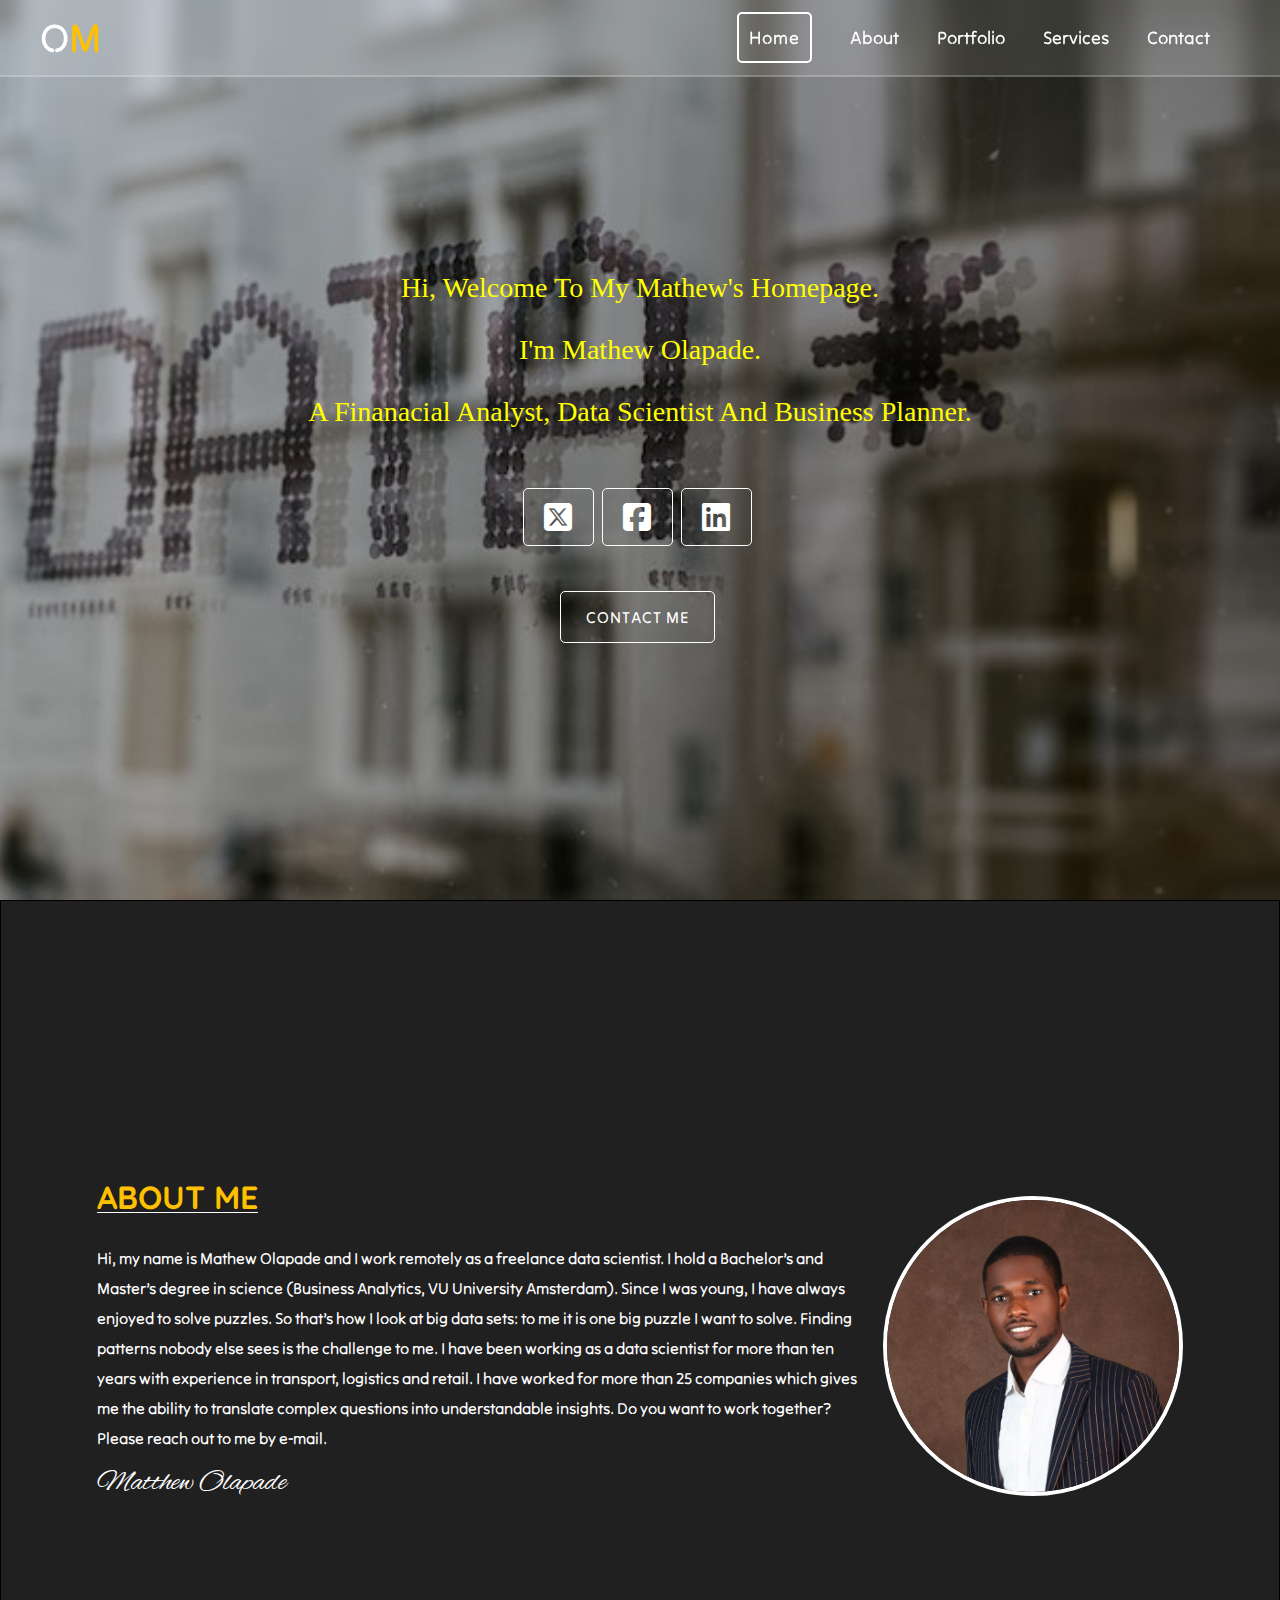
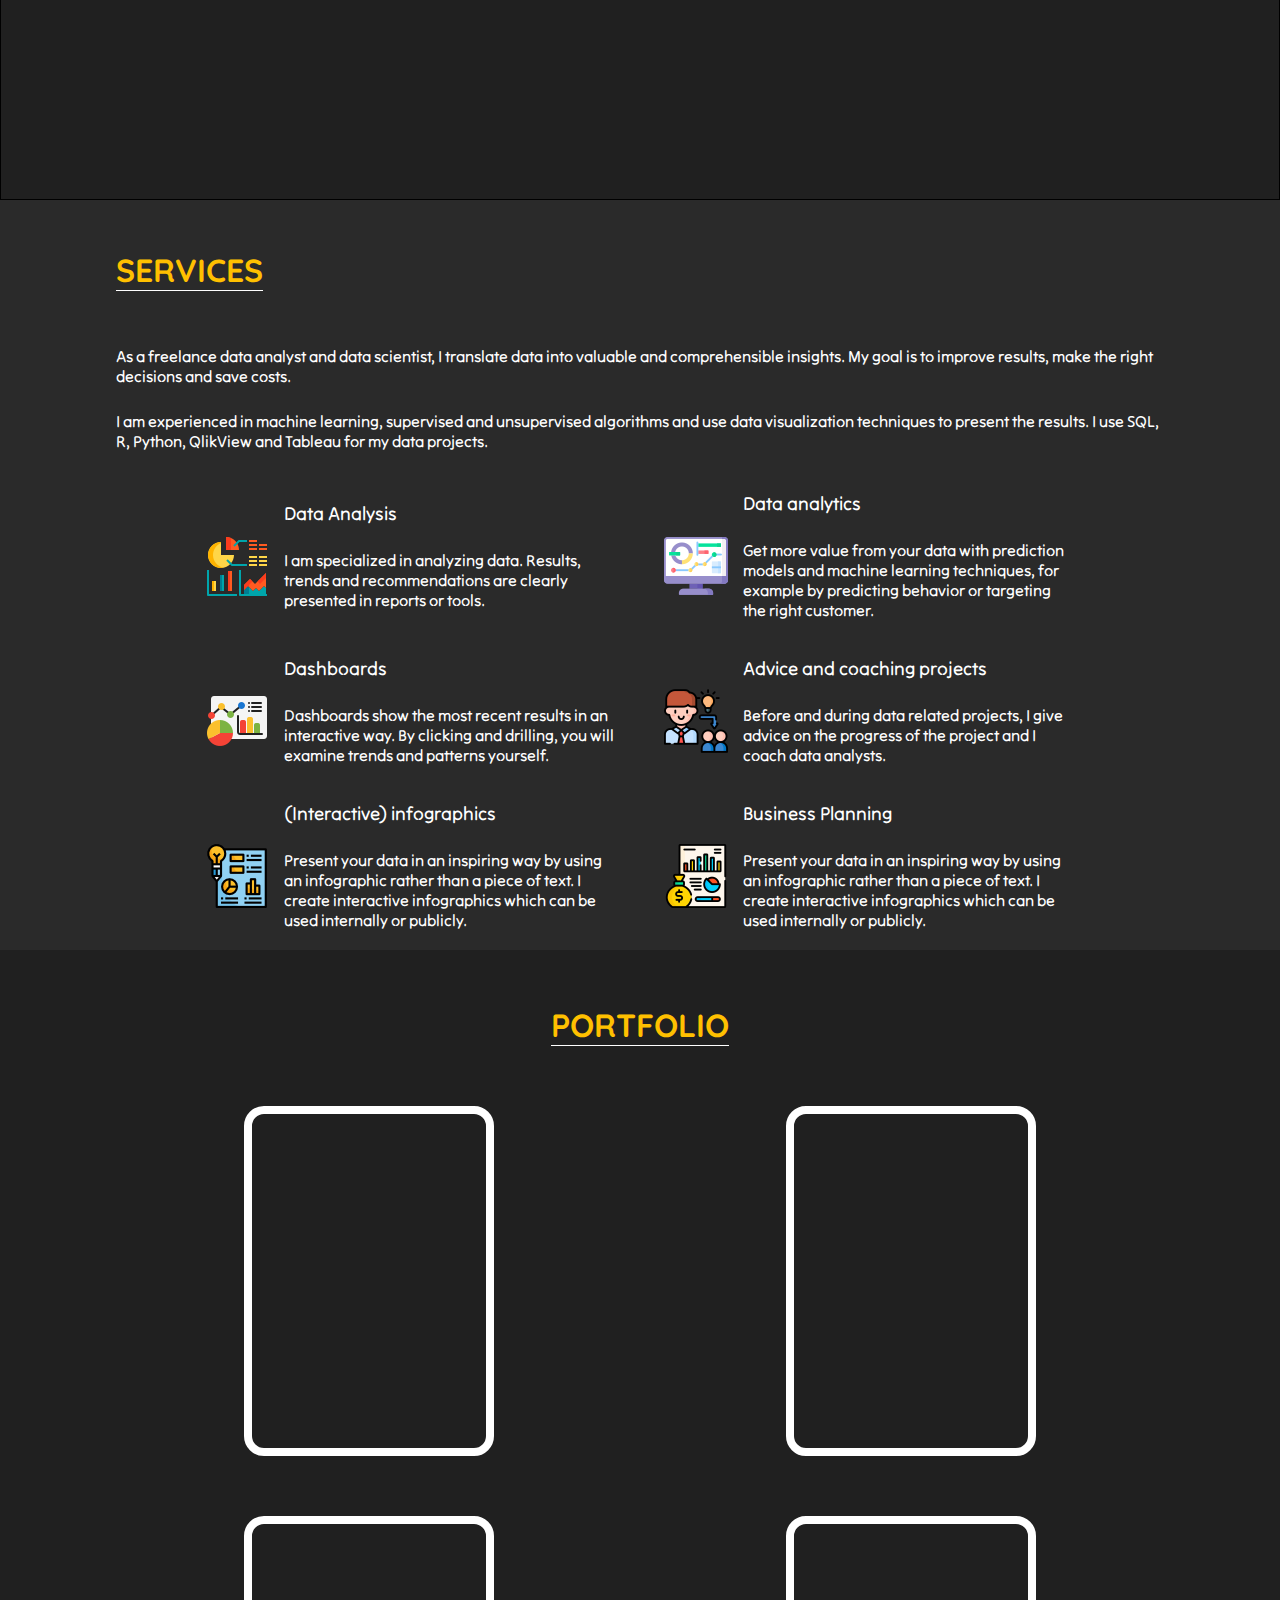
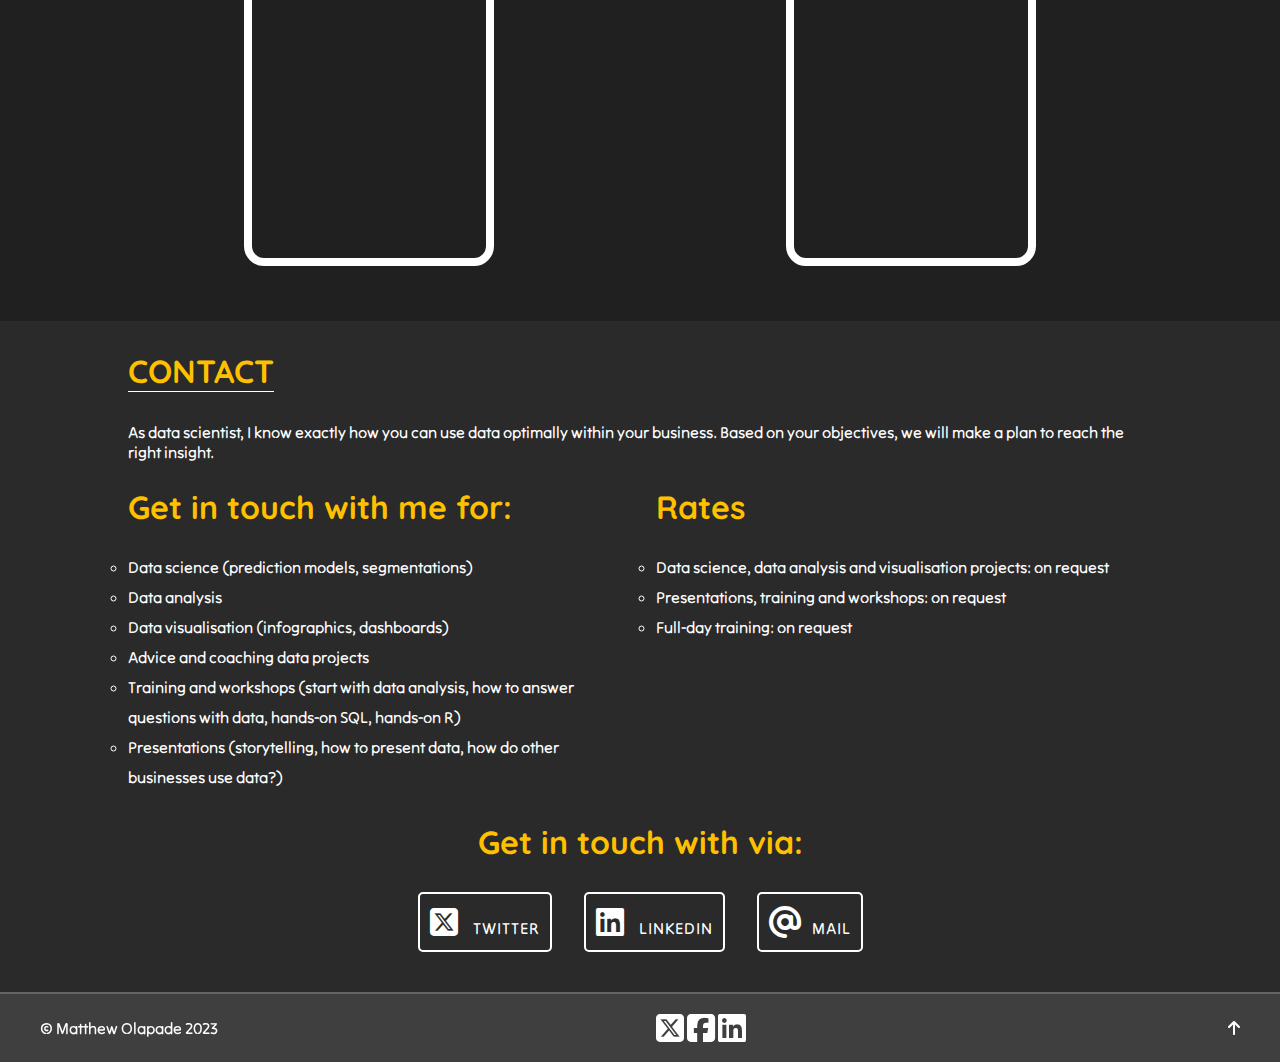
==== index.html @ 051bbc87 "updated repo" ====
<!DOCTYPE html>
<html lang="en">
  <head>
    <link
      rel="apple-touch-icon"
      sizes="180x180"
      href="favicon/apple-touch-icon.png"
    />
    <link
      rel="icon"
      type="image/png"
      sizes="32x32"
      href="favicon/favicon-32x32.png"
    />
    <link
      rel="icon"
      type="image/png"
      sizes="16x16"
      href="favicon/favicon-16x16.png"
    />
    <link rel="manifest" href="favicon/site.webmanifest" />
    <meta charset="UTF-8" />
    <meta name="viewport" content="width=device-width, initial-scale=1.0" />
    <link
      rel="stylesheet"
      href="https://cdnjs.cloudflare.com/ajax/libs/font-awesome/6.4.2/css/all.min.css"
    />
    <link rel="preconnect" href="https://fonts.googleapis.com" />
    <link rel="preconnect" href="https://fonts.gstatic.com" crossorigin />
    <link rel="preconnect" href="https://fonts.googleapis.com" />
    <link rel="preconnect" href="https://fonts.gstatic.com" crossorigin />
    <link
      href="https://fonts.googleapis.com/css2?family=Alex+Brush&family=Quicksand:wght@300;400;600;700&family=Raleway:wght@300;400;500;600;700&family=Tilt+Neon&display=swap"
      rel="stylesheet"
    />
    <title>Matthew Olapade</title>
    <link rel="stylesheet" href="style.css" />
    <script src="script.js" defer></script>
  </head>
  <body>
    <header class="header">
      <a href="#" class="logo">O<span style="color: #ffc000">M</span></a>

      <nav class="navbar">
        <a href="#home" class="btn" style="color: #fff">Home</a>
        <a href="#about">About</a>
        <a href="#portfolio">Portfolio</a>
        <a href="#services">Services</a>
        <a href="#contact">Contact</a>
      </nav>
      <div id="menu-icon" class="menu-btn">
        <div class="menu-btn__burger"></div>
      </div>
    </header>

    <section class="home" id="home">
      <div class="css-typing">
        <p>Hi, welcome to my Mathew's Homepage.</p>
        <p>I'm Mathew Olapade.</p>
        <p>A Finanacial Analyst, Data Scientist and Business Planner.</p>
      </div>
      <div class="contact__link">
        <a href="" class="btn2"
          ><i class="fa-brands fa-square-x-twitter fa-2x"></i
        ></a>
        <a href="" class="btn2"
          ><i class="fa-brands fa-square-facebook fa-2x"></i
        ></a>
        <a href="" class="btn2"><i class="fa-brands fa-linkedin fa-2x"></i></a>
      </div>
      <div class="btn2 btn2x"><a href="#contact">CONTACT ME</a></div>
    </section>

    <section class="about container" id="about">
      <div class="about__text">
        <h1 class="underline">ABOUT ME</h1>
        <p>
          Hi, my name is Mathew Olapade and I work remotely as a freelance data
          scientist. I hold a Bachelor’s and Master’s degree in science
          (Business Analytics, VU University Amsterdam). Since I was young, I
          have always enjoyed to solve puzzles. So that’s how I look at big data
          sets: to me it is one big puzzle I want to solve. Finding patterns
          nobody else sees is the challenge to me. I have been working as a data
          scientist for more than ten years with experience in transport,
          logistics and retail. I have worked for more than 25 companies which
          gives me the ability to translate complex questions into
          understandable insights. Do you want to work together? Please reach
          out to me by e-mail.
        </p>
        <p class="sg">Matthew Olapade</p>
      </div>
      <div>
        <img src="./mathew.jpg" alt="" />
      </div>
    </section>

    <section class="services" id="services">
      <div class="service__text">
        <h1 class="underline">SERVICES</h1>
        <p>
          As a freelance data analyst and data scientist, I translate data into
          valuable and comprehensible insights. My goal is to improve results,
          make the right decisions and save costs.
        </p>
        <p>
          I am experienced in machine learning, supervised and unsupervised
          algorithms and use data visualization techniques to present the
          results. I use SQL, R, Python, QlikView and Tableau for my data
          projects.
        </p>
      </div>

      <div class="services__container">
        <div class="box">
          <img src="./png/006-analysis.png" alt="" />
          <div class="content">
            <h3>Data Analysis</h3>
            <p>
              I am specialized in analyzing data. Results, trends and
              recommendations are clearly presented in reports or tools.
            </p>
          </div>
        </div>
        <div class="box">
          <img src="./png/003-monitoring.png" alt="" />
          <div class="content">
            <h3>Data analytics</h3>
            <p>
              Get more value from your data with prediction models and machine
              learning techniques, for example by predicting behavior or
              targeting the right customer.
            </p>
          </div>
        </div>
        <div class="box">
          <img src="./png/002-dashboard.png" alt="" />
          <div class="content">
            <h3>Dashboards</h3>
            <p>
              Dashboards show the most recent results in an interactive way. By
              clicking and drilling, you will examine trends and patterns
              yourself.
            </p>
          </div>
        </div>
        <div class="box">
          <img src="./png/005-teaching.png" alt="" />
          <div class="content">
            <h3>Advice and coaching projects</h3>
            <p>
              Before and during data related projects, I give advice on the
              progress of the project and I coach data analysts.
            </p>
          </div>
        </div>
        <div class="box">
          <img src="./png/001-infographic.png" alt="" />
          <div class="content">
            <h3>(Interactive) infographics</h3>
            <p>
              Present your data in an inspiring way by using an infographic
              rather than a piece of text. I create interactive infographics
              which can be used internally or publicly.
            </p>
          </div>
        </div>
        <div class="box">
          <img src="./png/004-report.png" alt="" />
          <div class="content">
            <h3>Business Planning</h3>
            <p>
              Present your data in an inspiring way by using an infographic
              rather than a piece of text. I create interactive infographics
              which can be used internally or publicly.
            </p>
          </div>
        </div>
      </div>
    </section>

    <section class="portfolio">
      <div class="portfolio__text">
        <h1 class="underline">PORTFOLIO</h1>
      </div>
      <div class="card__wrapper">
        <div class="portfolio__card">
          <div class="imgBx">
            <img src="../productpage/img1.jpg" alt="" />
          </div>
          <div class="portfolio__card__content">
            <h2 class>Card One</h2>
            <p class="card-info">
              Lorem ipsum dolor sit amet consectetur adipisicing elit. Ipsa eius
              nemo dolores! Vel, nihil alias!
            </p>
          </div>
        </div>
        <div class="portfolio__card">
          <div class="imgBx">
            <img src="../productpage/img1.jpg" alt="" />
          </div>
          <div class="portfolio__card__content">
            <h2 class>Card One</h2>
            <p class="card-info">
              Lorem ipsum dolor sit amet consectetur adipisicing elit. Ipsa eius
              nemo dolores! Vel, nihil alias!
            </p>
          </div>
        </div>
        <div class="portfolio__card">
          <div class="imgBx">
            <img src="../productpage/img1.jpg" alt="" />
          </div>
          <div class="portfolio__card__content">
            <h2 class>Card One</h2>
            <p class="card-info">
              Lorem ipsum dolor sit amet consectetur adipisicing elit. Ipsa eius
              nemo dolores! Vel, nihil alias!
            </p>
          </div>
        </div>
        <div class="portfolio__card">
          <div class="imgBx">
            <img src="../productpage/img1.jpg" alt="" />
          </div>
          <div class="portfolio__card__content">
            <h2 class>Card One</h2>
            <p class="card-info">
              Lorem ipsum dolor sit amet consectetur adipisicing elit. Ipsa eius
              nemo dolores! Vel, nihil alias!
            </p>
          </div>
        </div>
      </div>
    </section>

    <section class="contact container" id="contact">
      <div class="contact__text">
        <h1 class="underline">CONTACT</h1>
        <p>
          As data scientist, I know exactly how you can use data optimally
          within your business. Based on your objectives, we will make a plan to
          reach the right insight.
        </p>
        <div class="contact__container">
          <div class="contact__services">
            <h1 class="h1">Get in touch with me for:</h1>
            <ul>
              <li>Data science (prediction models, segmentations)</li>
              <li>Data analysis</li>
              <li>Data visualisation (infographics, dashboards)</li>
              <li>Advice and coaching data projects</li>
              <li>
                Training and workshops (start with data analysis, how to answer
                questions with data, hands-on SQL, hands-on R)
              </li>
              <li>
                Presentations (storytelling, how to present data, how do other
                businesses use data?)
              </li>
            </ul>
          </div>
          <div class="contact__rate">
            <h1 class="h1">Rates</h1>
            <ul>
              <li>
                Data science, data analysis and visualisation projects: on
                request
              </li>
              <li>Presentations, training and workshops: on request</li>
              <li>Full-day training: on request</li>
            </ul>
          </div>
        </div>
      </div>
      <h1 class="h1">Get in touch with via:</h1>
      <div class="contact__links">
        <a href="" class="btn"
          ><i class="fa-brands fa-square-x-twitter fa-2x"></i> TWITTER</a
        >
        <a href="" class="btn"
          ><i class="fa-brands fa-linkedin fa-2x"></i> LINKEDIN</a
        >
        <a href="mailto:maoyebola@gmail.com" class="btn"
          ><i class="fa-sharp fa-solid fa-at fa-2x"></i>MAIL</a
        >
      </div>
    </section>

    <footer class="footer">
      <div class="footer__container">&copy; Matthew Olapade 2023</div>
      <div class="icon__wrapper">
        <a href=""><i class="fa-brands fa-square-x-twitter fa-2x"></i></a>
        <a href=""><i class="fa-brands fa-square-facebook fa-2x"></i></a>
        <a href=""><i class="fa-brands fa-linkedin fa-2x"></i></a>
      </div>
      <div class="back-to-top">
        <a href="#home"><i class="fa fa-arrow-up" aria-hidden="true"></i></a>
      </div>
    </footer>
  </body>
</html>
---- style.css ----
* {
    padding: 0;
    margin: 0;
    box-sizing: border-box;
    font-family: 'Tilt Neon', 'Space Grotesk', 'Shadows into light';
    text-decoration: none;
    list-style: none;
    scroll-behavior: smooth;
    color: white;
    font-family: 'Alex Brush', cursive;
      font-family: 'Quicksand', sans-serif;
      font-family: 'Tilt Neon', sans-serif;
}

h1 {
  font-family: 'Quicksand', serif;
}

.sg {
  font-family: 'Alex Brush', serif;
  font-size: 30px;
  font-weight:300;
  padding-top: 15px;
}



:root {
    --bg-color: #2a2a2a;
    --second-bg-color: #202020;
    --text-color: #fff;
    --second-color: #ccc;
    --main-color: #FFC000;
    --big-font: 5rem;
    --h2-font: 3rem;
    --p-font: 1.1rem;
}

#menu-icon {
  font-size: 35px;
  color: var(--text-color);
  z-index: 10001;
  cursor: pointer;
  margin-left: 35px;
  display: none;
}

.menu-btn {
  position: relative;
  width: 28px;
  height: 28px;
  cursor: pointer;
  transition: all .6s ease-in-out;
  border: 0px solid transparent;
  box-sizing: border-box;
  background-color: transparent;
  margin-top: 20px;
  margin-right: 12px;
}

.menu-btn__burger {
  width: 48px;
  height: 3.5px;
  background: #fff;
  border-radius: 5px;
  box-shadow: 0 2px 5px rgba(255, 101, 47, .2);
  transition: all .6s ease-in-out;
}

.menu-btn__burger::before,
.menu-btn__burger::after {
  content: '';
  position: absolute;
  width: 38px;
  height: 3.5px;
  background: #fff;
  border-radius: 5px;
  box-shadow: 0 2px 5px rgba(255, 101, 47, .2);
  transition: all .6s ease-in-out;
}

.menu-btn__burger::before {
  transform: translateY(-14px);
}

.menu-btn__burger::after {
  transform: translateY(14px);
}

.menu-btn.open .menu-btn__burger {
  transform: translate(-50px);
  background: transparent;
  box-shadow: none;
}

.menu-btn.open .menu-btn__burger::before {
  transform: rotate(45deg) translate(35px, -35px);
}

.menu-btn.open .menu-btn__burger::after {
  transform: rotate(-45deg) translate(35px, 35px);
}

.slide-bottom {
    -webkit-animation: slide-bottom 2.5s cubic-bezier(0.250, 0.460, 0.450, 0.940) forwards;
    animation: slide-bottom 2.5s cubic-bezier(0.250, 0.460, 0.450, 0.940) forwards;
}

/* ----------------------------------------------
 * Generated by Animista on 2023-10-16 16:32:23
 * Licensed under FreeBSD License.
 * See http://animista.net/license for more info.
 * w: http://animista.net, t: @cssanimista
 * ---------------------------------------------- */

/**
 * ----------------------------------------
 * animation slide-bottom
 * ----------------------------------------
 */
@-webkit-keyframes slide-bottom {
    0% {
        -webkit-transform: translateY(-1000px);
        transform: translateY(-1000px);
    }

    100% {
        -webkit-transform: translateY(0);
        transform: translateY(0);
    }
}

@keyframes slide-bottom {
    0% {
        -webkit-transform: translateY(-1000px);
        transform: translateY(-1000px);
    }

    100% {
        -webkit-transform: translateY(0);
        transform: translateY(0);
    }
}


body {
    min-height: 100vh;
    background: var(--bg-color);
    background-size: cover;
    background-position: center;
}

.header {
    position: fixed;
    top: 0;
    left: 0;
    width: 100%;
    padding: 12px 70px 12px 40px;
    background: rgba(255, 255, 255, 0.1);
    display: flex;
    justify-content: space-between;
    align-items: center;
    backdrop-filter: blur(10px);
    border-bottom: 2px solid rgba(255, 255, 255, 0.2);
    z-index: 1000;
}

.header::before {
    content: '';
    position: absolute;
    top: 0;
    left: -100%;
    width: 100%;
    height: 100%;
    background: linear-gradient(90deg, transparent, rgba(255, 255, 255, .4), transparent);
    transition: .5s;
}

.header:hover::before {
    left: 100%;
}

.logo {
    color: #fff;
    font-size: 40px;
    text-decoration: none;
    font-weight: 600;
    cursor: default;
}

.navbar a {
    color: #fff;
    font-size: 18px;
    text-decoration: none;
    margin-left: 35px;
    transition: .3s;
}

.navbar a:hover {
    color: var(--main-color)
}

.home {
    position: relative;
    width: 100%;
    background-image: url('claudio.jpg');
    background-repeat: no-repeat;
    background-size:cover;
    background-position:right;
    background-blend-mode:darken;
    min-height: 100vh;
    display: flex;
    flex-direction: column;
    justify-content: center;
    align-items: center;
    gap: 45px;
    overflow: hidden;
  }

.home p {
  padding: 15px;
  text-transform: capitalize;
  text-align: center;
  font-family: 'Space Grotesk', serif;
  font-size: 28px;
  color: var(--main-color);
  color: yellow;
}

.home-text {
  display: flex;
  flex-direction: column;
  justify-content: center;
  align-items: center;
}

.about {
    display: grid;
    grid-template-columns: 0.8fr 0.2fr;
    min-height: 100vh;
    justify-content: center;
    align-items: center;
    margin: auto;
    line-height: 30px;
    border: 1px solid #000;
    background: var(--second-bg-color);
    max-width: 100%;
}

.about img {
    width: 300px;
    height: 300px;
    border-radius: 50%;
    border: 4px solid #fff;
    margin-left: 20px;
}

section h1 {
    margin: 30px 0;
}

.h1 {
  color: var(--main-color);
}

.underline {
    border-bottom: 1px solid #fff;
    display: inline-block;
    color: var(--main-color);
}

.about__text {
    margin-bottom: 50px;
}

.services {
    display: grid;
    grid-template-rows: 1fr;
    width: 85%;
    justify-content: center;
    align-items: center;
    margin: auto;
}

.services__container {
    display: grid;
    grid-template-columns: repeat(2, 1fr);
    justify-content: center;
    align-items: center;
    row-gap: 1em;
    column-gap: 3em;
    width: 80%;
    padding: auto;
    margin: auto;
}

.service__text {
  margin: 20px;
}

.services p {
    margin-top: 25px;
    margin-bottom: 20px;
}

.box {
  display: flex;
  justify-content: center;
  align-items: center;
  gap: 15px;
  color: white;
}

.portfolio__card {
  width: 250px;
  height: 350px;
  border-radius: 20px;
  overflow: hidden;
  border: 8px solid #fff;
  position: relative;
  margin: auto;
}

.card__wrapper {
  display: grid;
  grid-template-columns: repeat(2, 1fr);
  gap: 60px;
  margin: 30px;
  width: 80%;
  justify-content: center;
  align-items: start;
  align-content: start;
}

.portfolio {
  display: flex;
  flex-direction: column;
  justify-content: center;
  align-items: center;
  background-color: var(--second-bg-color);
  padding: 25px 0;
}

.imgBx {
  width: 100%;
  height: 100%;
  object-fit: cover;
  border-radius: 15px;
}

.portfolio__card__content {
  width: 100%;
  height: 100%;
  top: 0;
  right: -100%;
  position: absolute;
  background: #1f3d4738;
  backdrop-filter: blur(5px);
  border-radius: 15px;
  color: #fff;
  padding: 30px;
  display: flex;
  flex-direction: column;
  justify-content: center;
  transition: 2s;
}

.portfolio__card:hover .portfolio__card__content {
  right: 0;
}

.card-title {
  text-transform: uppercase;
  font-size: 50px;
  font-weight: 500;
}

.card-sub-title {
  text-transform: capitalize;
  font-size: 14px;
  font-weight: 300;
}

.card-info {
  font-size: 16px;
  line-height: 25px;
  margin: 40px 0;
  font-weight: 400;
}

.card-btn {
  color: #1f3d47;
  background: #8fabba;
  padding: 10px 20px;
  width: 120px;
  border-radius: 5px;
  text-transform: capitalize;
  border: none;
  outline: none;
  font-weight: 500;
  cursor: pointer;
}

.contact {
    width: 80%;
    margin: auto;
    display: flex;
    flex-direction: column;
    justify-content: center;
    align-items: center;
    margin-bottom: 40px;
}

.contact__container {
    display: grid;
    grid-template-columns: repeat(2, 1fr);
    column-gap: 2em;
    line-height: 30px;
}

.contact ul li{
    list-style: circle;
}

.btn {
    display: inline-block;
    padding: 12px 10px;
    background: transparent;
    border-radius: 5px;
    border: 2px solid white;
    color: var(--text-color);
    font-size: 1rem;
    letter-spacing: 1px;
    font-weight: 600;
    transition: all .45s ease;
    animation-name: button;
    animation-duration: 12s;
    animation-fill-mode: backwards;
}

.btn:hover {
    transform: scale(1.09);
    background-color: var(--main-color);
    color: white;
}



.btn2 {
    display: inline-block;
    padding: 12px 20px;
    margin-right: 5px;
    background: transparent;
    border-radius: 5px;
    border: 1px solid white;
    color: var(--text-color);
    font-size: 1rem;
    letter-spacing: 1px;
    font-weight: 600;
    transition: all .45s ease;
    animation-name: button;
    animation-duration: 12s;
    animation-fill-mode: backwards;
}

.btn2:hover {
    transform: scale(0.9);
    background-color: var(--main-color);
    color: white;
}

.btn2x {
  padding: 15px 25px;
}

.footer {
    position: relative;
    width: 100dvw;
    padding: 18px 40px;
    background: rgba(255, 255, 255, 0.1);
    display: flex;
    justify-content: space-between;
    align-items: center;
    backdrop-filter: blur(10px);
    border-top: 2px solid rgba(255, 255, 255, 0.2);
}

.icon__wrapper {
    padding-right: 45px;
}

.contact__links  {
    display: flex;
    flex-wrap: wrap;
    justify-content: center;
    align-items: center;
    gap: 2em;
}

.contact__links a i{
    margin-right: 10px;
}

.back_to-top a {
  position: fixed;
  width: 40px;
  height: 40px;
  background: rgba(153, 184, 205, .8);
  position: fixed;
  bottom: 20px;
  right: 20px;
  border-radius: 50%;
  border: 2px solid #000;
  line-height: 40px;
  text-align: center;
}

@media  only screen and (min-width: 820px)  {
  .card__wrapper {
    display: grid;
    grid-template-columns: repeat(2, 1fr);
  }
}

@media (max-width: 840px) {


  .portfolio__card__content {
      width: 100%;
      height: 100%;
      top: 0;
      right: 0%;
      position: absolute;
      background: #1f3d4738;
      backdrop-filter: blur(5px);
      border-radius: 15px;
      color: #fff;
      padding: 30px;
      display: flex;
      flex-direction: column;
      justify-content: center;
      transition: 2s;
    }

  #menu-icon {
      display: flex;
      flex-direction: column;
    }

  .navbar {
    position: absolute;
    top: -1800%;
    right: 0;
    left: 50%;
    display: flex;
    flex-direction: column;
    justify-content: center;
    align-items: center;
    background: var(--bg-color);
    text-align: left;
    transition: 1.5s ;
    height: 80vh;
  }

  .navbar a {
    top: -100px;
    display: block;
    padding: -15px;
    margin: 25px 0;
    font-size: 20px;
    transition: all .40s ease;
    color: var(--text-color);
  }

  .navbar a:hover {
    color: var(--main-color);
  }

  .navbar a:active {
    color: var(--text-color);
  }

  .navbar.open {
    top: 100%;
  }

  .header {
    padding-top: 15px;
    padding-bottom: 15px;
    padding-left: 40px;
    padding-right: 45px;
  }

  .about {
    display: flex;
    flex-direction: column;
    min-height: 100vh;
    justify-content: center;
    align-items: center;
    margin: auto;
    line-height: 25px;
    padding: 25px;

  }

  .services__container {
    display: grid;
    grid-template-columns: 1fr;
  }

  .contact__container {
    display: grid;
    grid-template-columns: 1fr;
  }

  .card__wrapper {
    display: flex;
    flex-direction: column;
    justify-content: center;
    align-items: center;
  }

}

@media (max-width: 541px) {
  .icon__wrapper {
    display: none;
  }
}


@media (min-width: 768px) and (max-width: 820px) {
  .card__wrapper {
    display: grid;
    grid-template-columns: repeat(2, 1fr);
  }
}
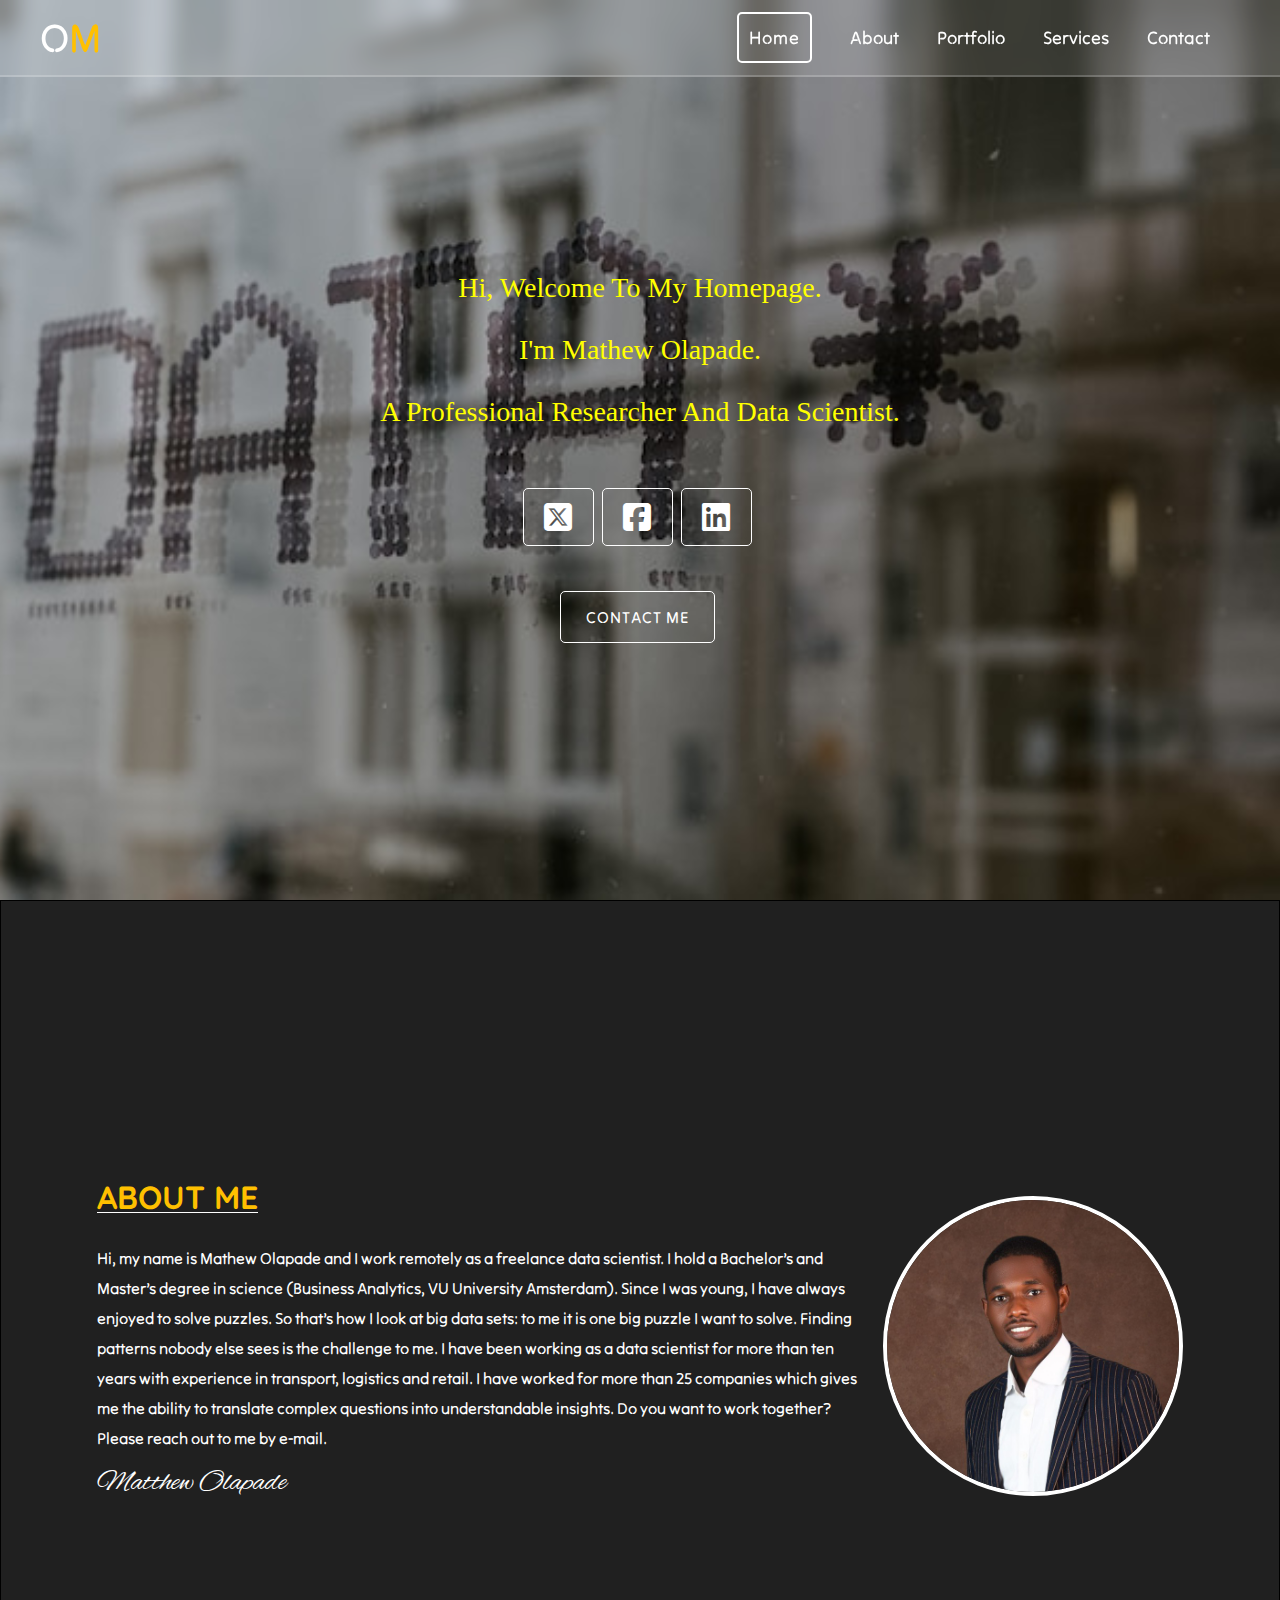
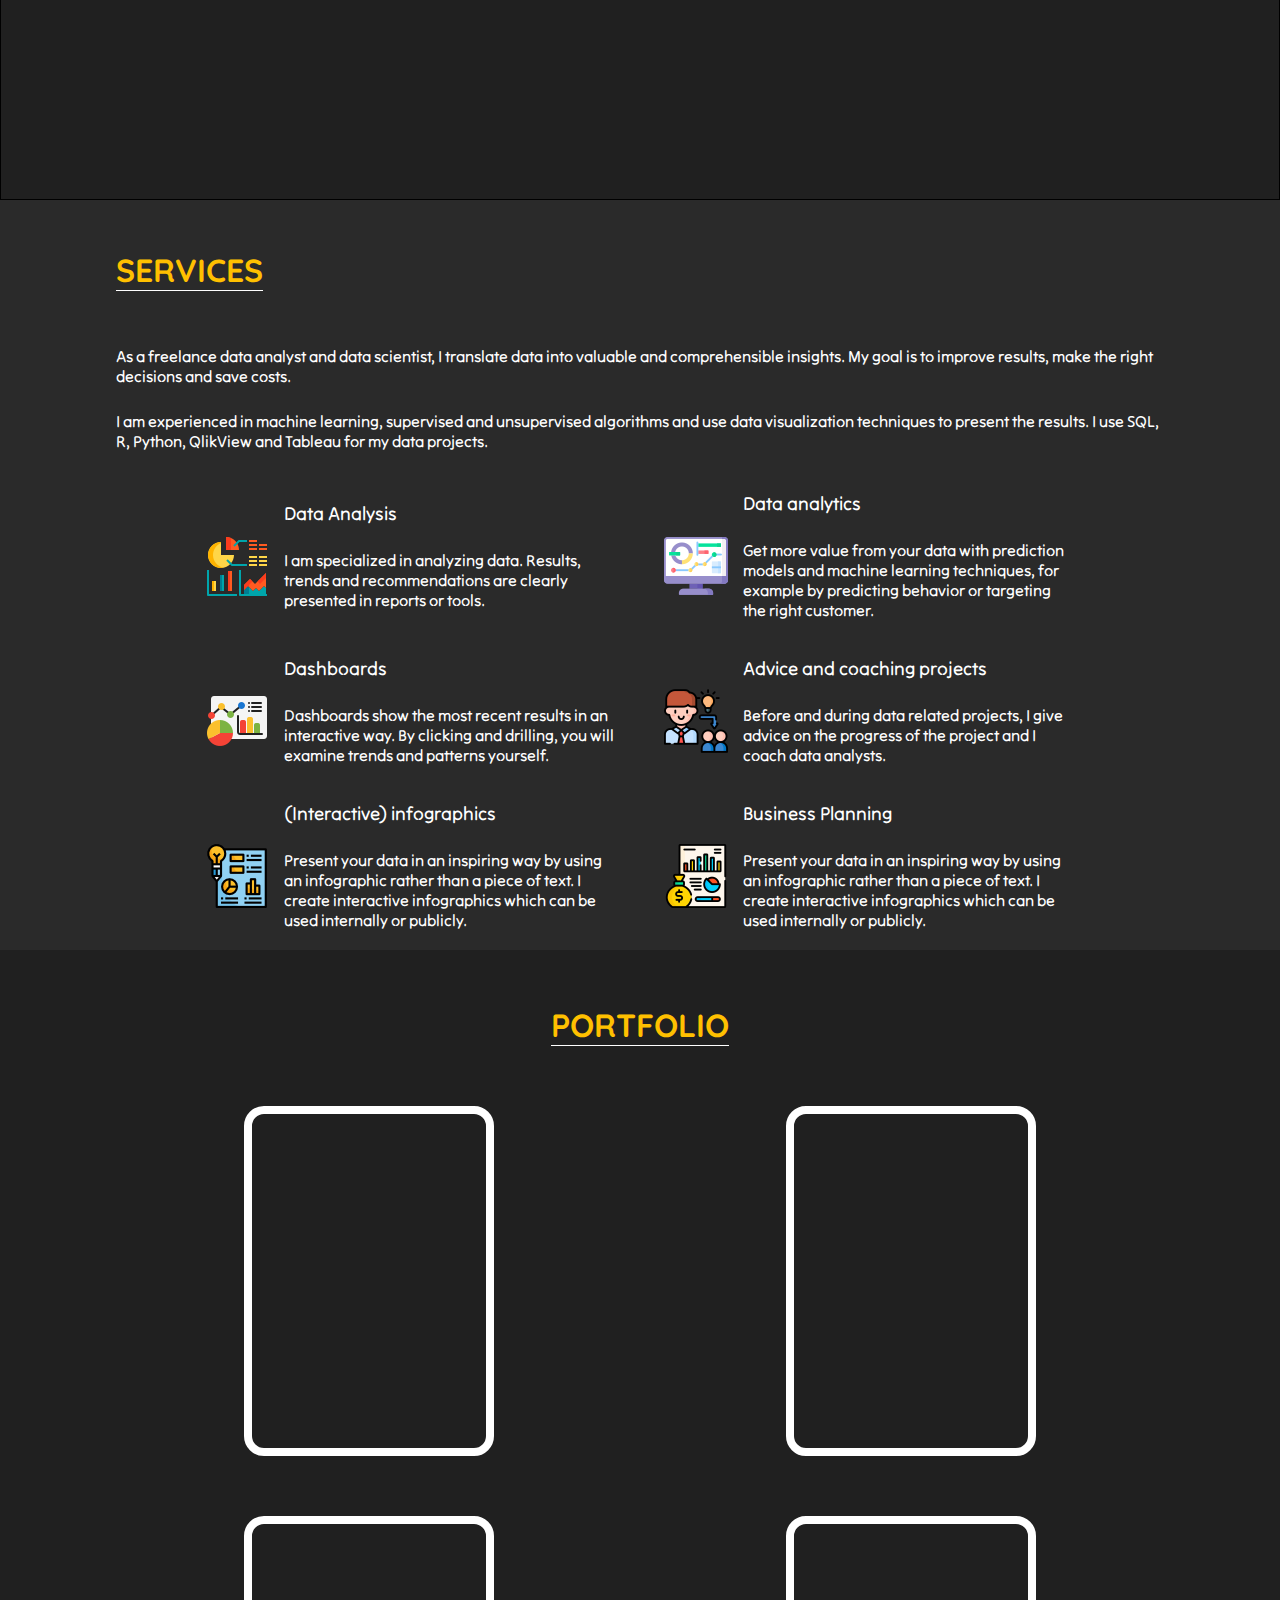
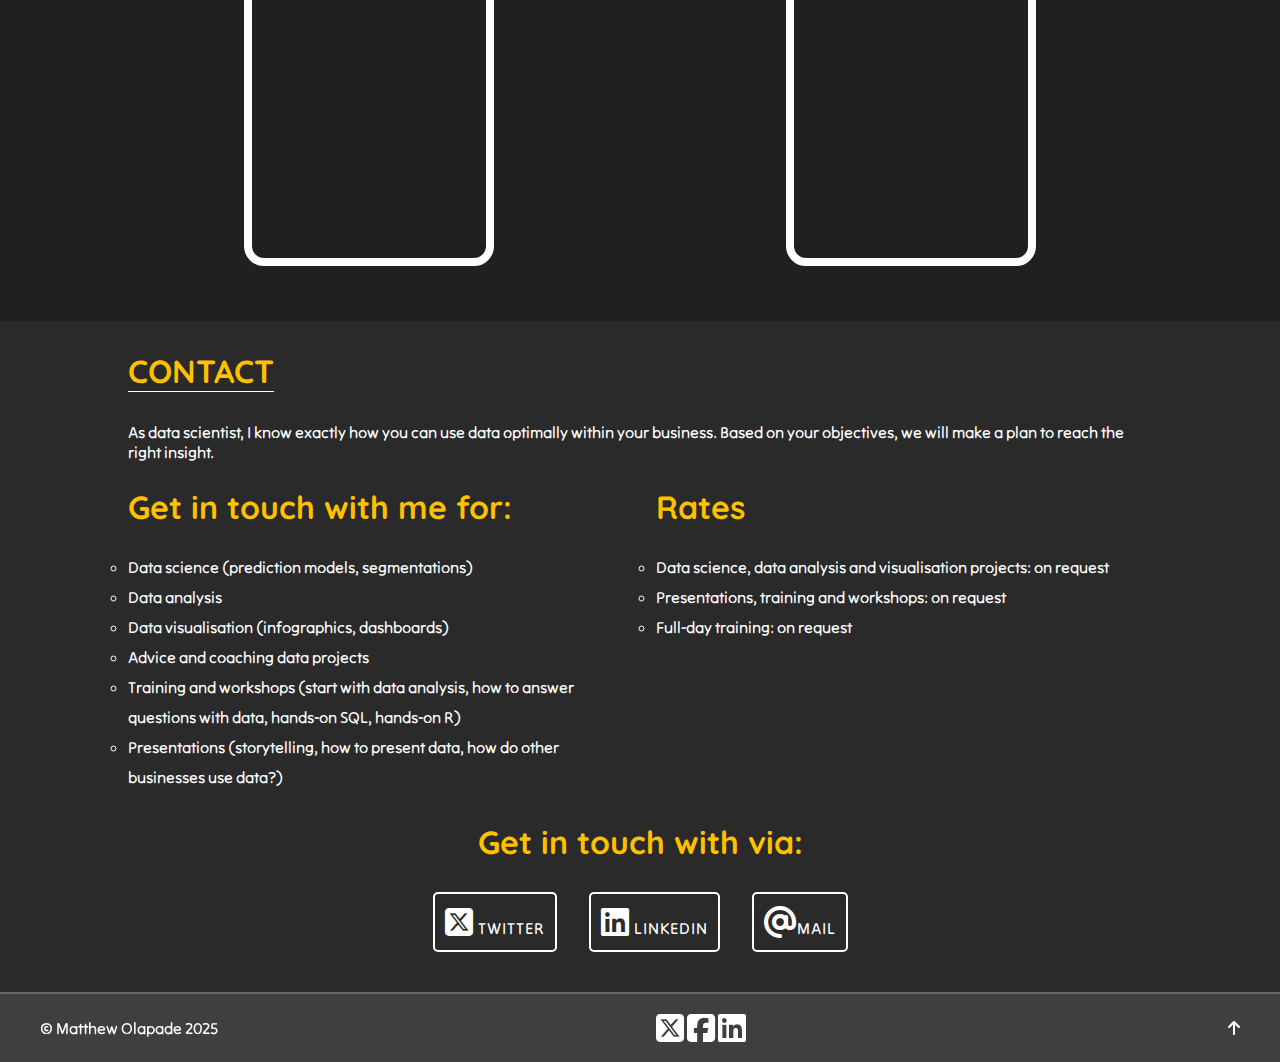
==== commit 1ca52a33: "Update index.html" ====
--- a/index.html
+++ b/index.html
@@ -55,18 +55,18 @@
 
     <section class="home" id="home">
       <div class="css-typing">
-        <p>Hi, welcome to my Mathew's Homepage.</p>
+        <p>Hi, welcome to my Homepage.</p>
         <p>I'm Mathew Olapade.</p>
-        <p>A Finanacial Analyst, Data Scientist and Business Planner.</p>
+        <p>A Professional Researcher and Data Scientist.</p>
       </div>
       <div class="contact__link">
-        <a href="" class="btn2"
+        <a href="https://x.com/Matthew_Oyebola" class="btn2"
           ><i class="fa-brands fa-square-x-twitter fa-2x"></i
         ></a>
-        <a href="" class="btn2"
+        <a href="https://web.facebook.com/matthew.oyebola.3" class="btn2"
           ><i class="fa-brands fa-square-facebook fa-2x"></i
         ></a>
-        <a href="" class="btn2"><i class="fa-brands fa-linkedin fa-2x"></i></a>
+        <a href="https://www.linkedin.com/in/matthew-olapade/" class="btn2"><i class="fa-brands fa-linkedin fa-2x"></i></a>
       </div>
       <div class="btn2 btn2x"><a href="#contact">CONTACT ME</a></div>
     </section>
@@ -275,10 +275,10 @@
       </div>
       <h1 class="h1">Get in touch with via:</h1>
       <div class="contact__links">
-        <a href="" class="btn"
+        <a href="https://x.com/Matthew_Oyebola" class="btn"
           ><i class="fa-brands fa-square-x-twitter fa-2x"></i> TWITTER</a
         >
-        <a href="" class="btn"
+        <a href="https://www.linkedin.com/in/matthew-olapade/" class="btn"
           ><i class="fa-brands fa-linkedin fa-2x"></i> LINKEDIN</a
         >
         <a href="mailto:maoyebola@gmail.com" class="btn"
@@ -288,7 +288,7 @@
     </section>
 
     <footer class="footer">
-      <div class="footer__container">&copy; Matthew Olapade 2023</div>
+      <div class="footer__container">&copy; Matthew Olapade 2025</div>
       <div class="icon__wrapper">
         <a href=""><i class="fa-brands fa-square-x-twitter fa-2x"></i></a>
         <a href=""><i class="fa-brands fa-square-facebook fa-2x"></i></a>
--- a/style.css
+++ b/style.css
@@ -497,9 +497,13 @@
     gap: 2em;
 }
 
-.contact__links a i{
-    margin-right: 10px;
-}
+.contact__links  {
+    display: flex;
+    flex-wrap: wrap;
+    justify-content: center;
+    align-items: center;
+    gap: 2em;
+  }
 
 .back_to-top a {
   position: fixed;
@@ -551,7 +555,7 @@
     position: absolute;
     top: -1800%;
     right: 0;
-    left: 50%;
+    left: 0%;
     display: flex;
     flex-direction: column;
     justify-content: center;
@@ -606,6 +610,13 @@
   .services__container {
     display: grid;
     grid-template-columns: 1fr;
+    justify-content: center;
+    align-items: center;
+    row-gap: 1em;
+    column-gap: 3em;
+    width: 80%;
+    padding: auto;
+    margin: auto;
   }
 
   .contact__container {
@@ -618,7 +629,14 @@
     flex-direction: column;
     justify-content: center;
     align-items: center;
-  }
+    gap: 60px;
+    margin: 30px;
+  }
+
+    .contact__links a {
+      margin-right: 10px;
+      margin-top: 10px;
+    }
 
 }
 
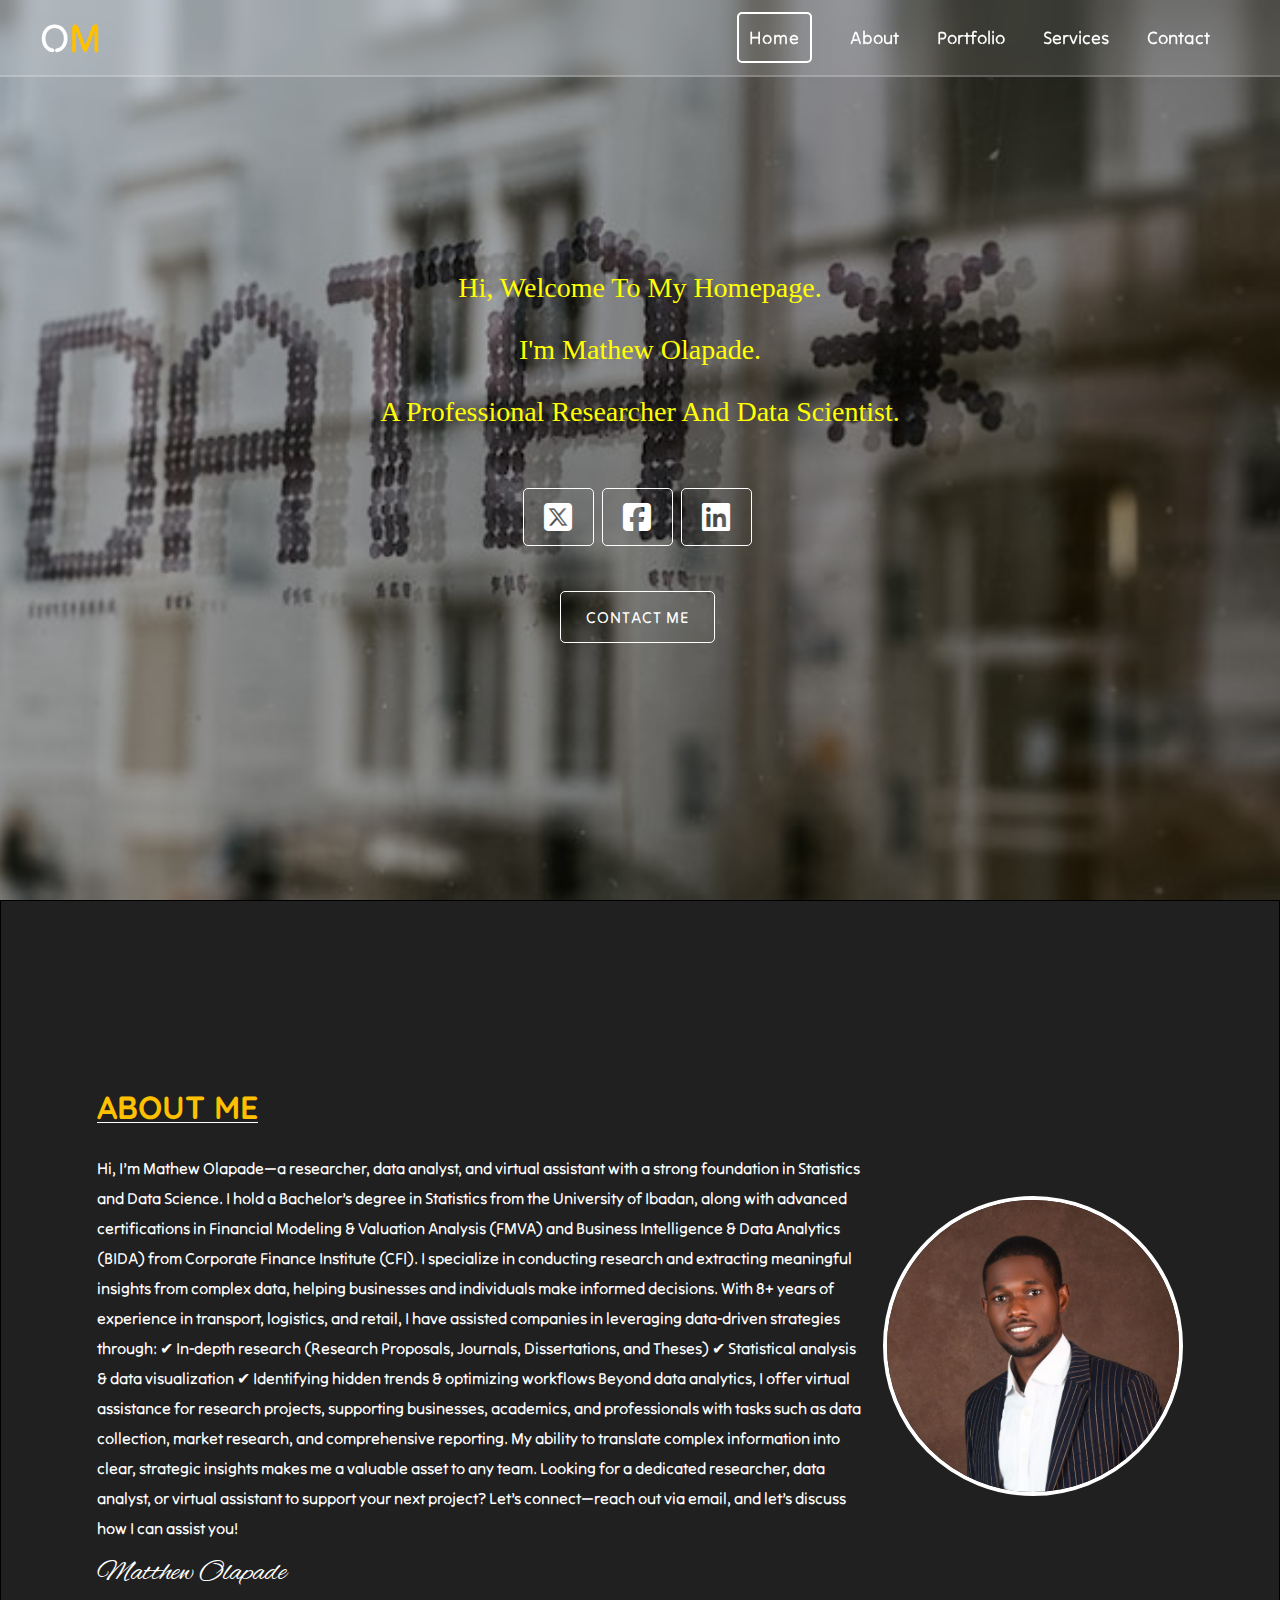
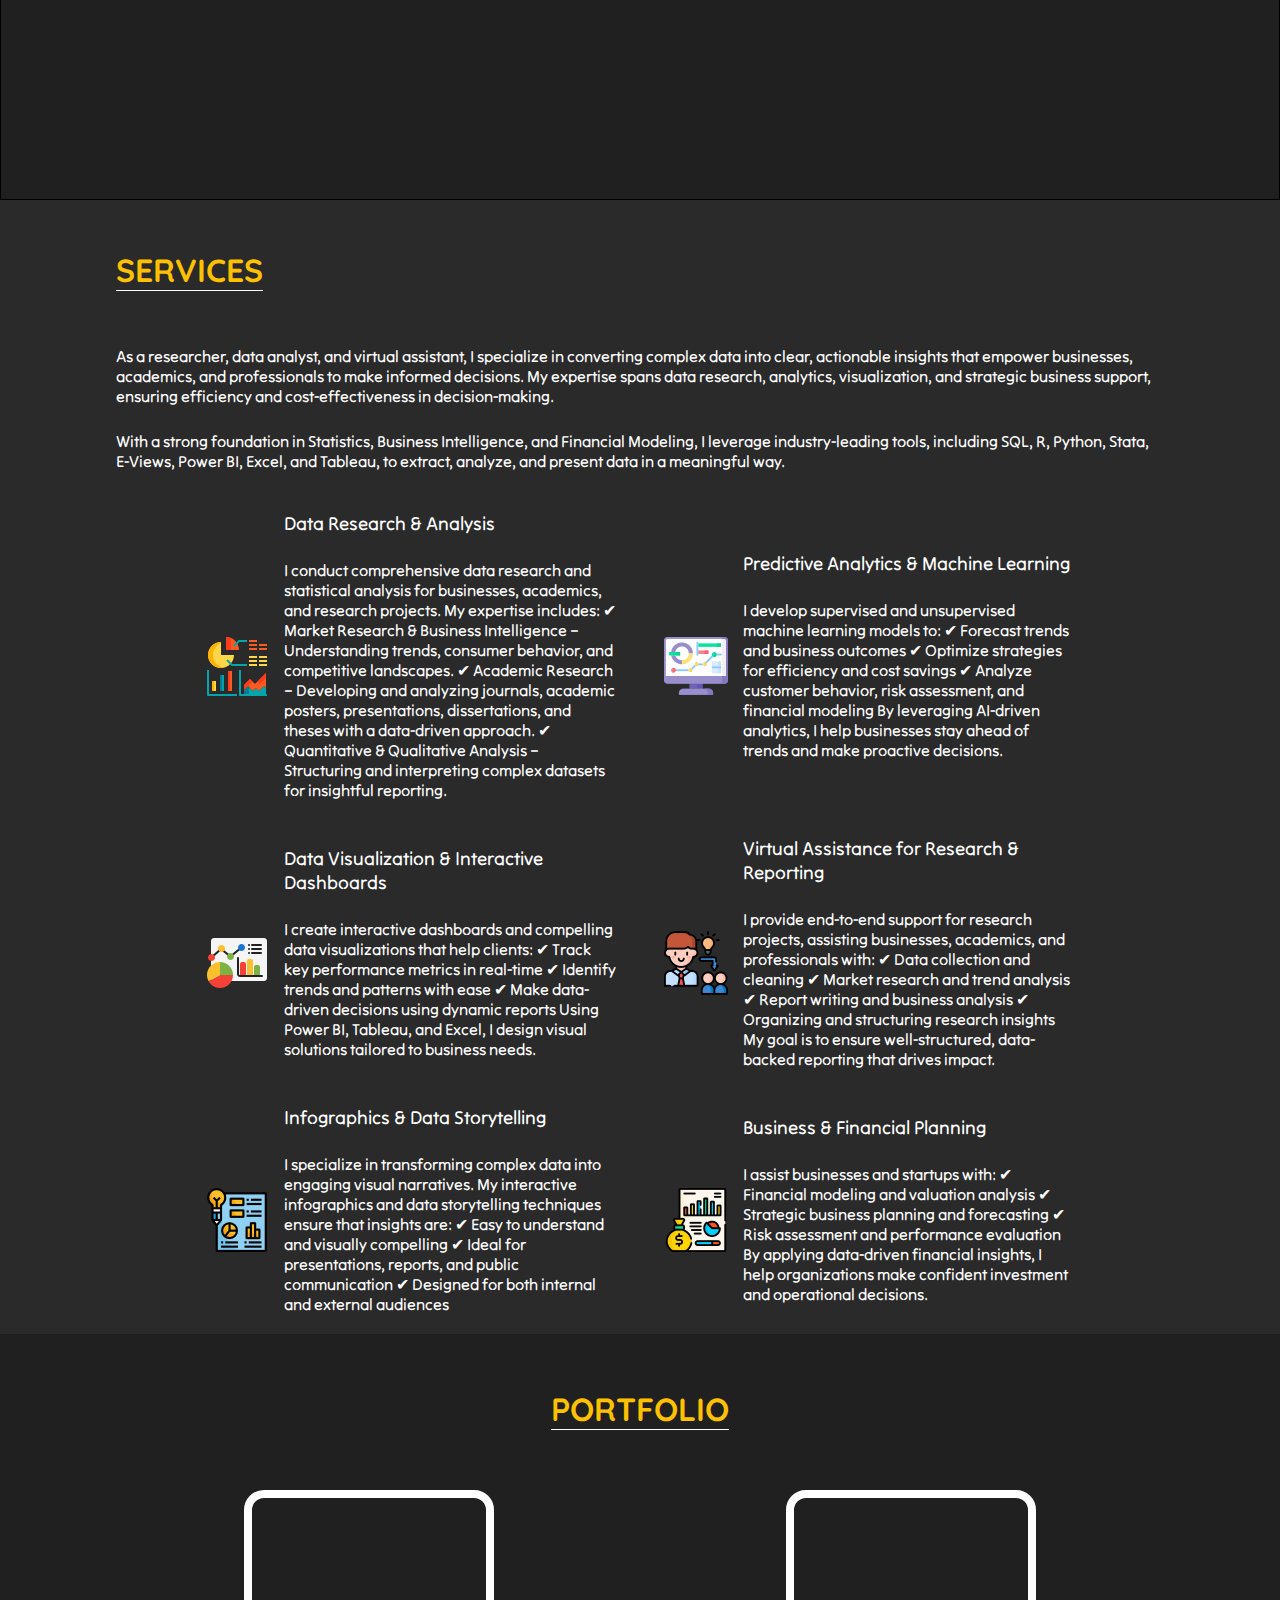
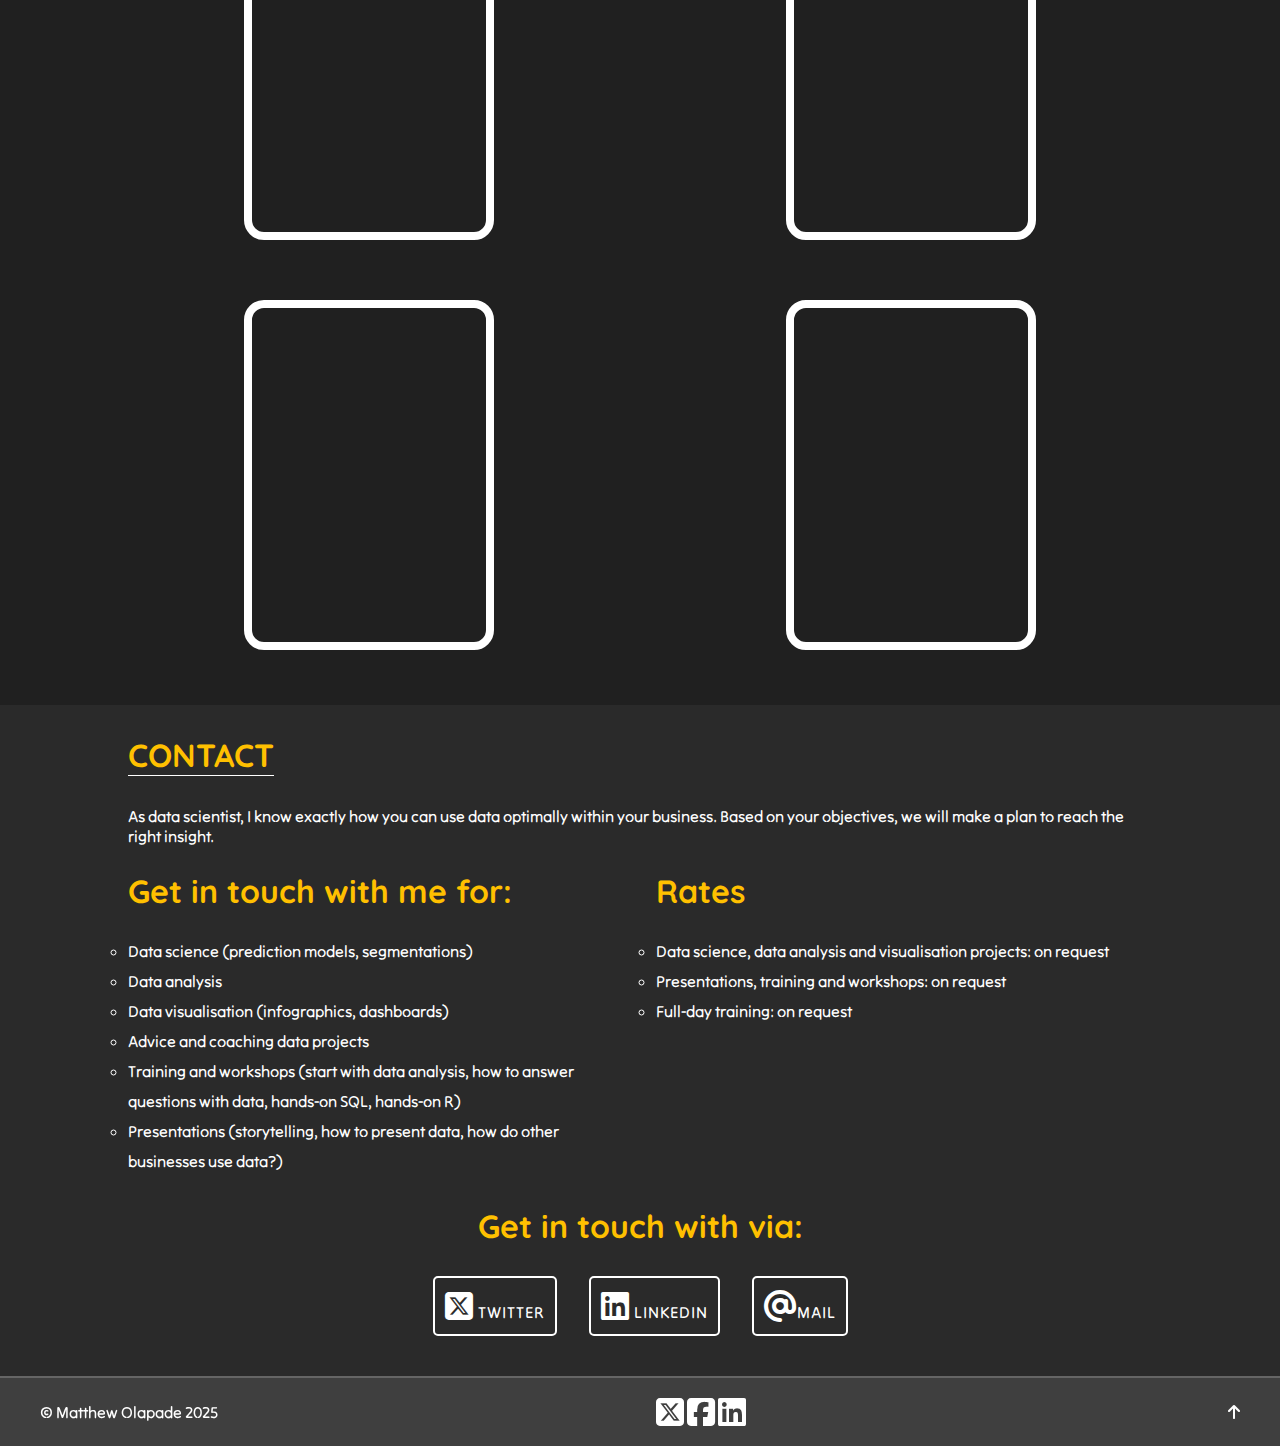
==== commit b044d8ca: "Update index.html" ====
--- a/index.html
+++ b/index.html
@@ -75,17 +75,30 @@
       <div class="about__text">
         <h1 class="underline">ABOUT ME</h1>
         <p>
-          Hi, my name is Mathew Olapade and I work remotely as a freelance data
-          scientist. I hold a Bachelor’s and Master’s degree in science
-          (Business Analytics, VU University Amsterdam). Since I was young, I
-          have always enjoyed to solve puzzles. So that’s how I look at big data
-          sets: to me it is one big puzzle I want to solve. Finding patterns
-          nobody else sees is the challenge to me. I have been working as a data
-          scientist for more than ten years with experience in transport,
-          logistics and retail. I have worked for more than 25 companies which
-          gives me the ability to translate complex questions into
-          understandable insights. Do you want to work together? Please reach
-          out to me by e-mail.
+          Hi, I’m Mathew Olapade—a researcher, data analyst, and virtual assistant 
+          with a strong foundation in Statistics and Data Science. 
+          I hold a Bachelor’s degree in Statistics from the University of Ibadan, 
+          along with advanced certifications in Financial Modeling & Valuation Analysis 
+          (FMVA) and Business Intelligence & Data Analytics (BIDA) from Corporate Finance 
+          Institute (CFI).
+
+          I specialize in conducting research and extracting meaningful insights from 
+          complex data, helping businesses and individuals make informed decisions. 
+          With 8+ years of experience in transport, logistics, and retail, 
+          I have assisted companies in leveraging data-driven strategies through:
+          ✔ In-depth research (Research Proposals, Journals, Dissertations, and Theses)
+          ✔ Statistical analysis & data visualization
+          ✔ Identifying hidden trends & optimizing workflows
+
+          Beyond data analytics, I offer virtual assistance for research projects, 
+          supporting businesses, academics, and professionals with tasks such as data 
+          collection, market research, and comprehensive reporting. My ability to 
+          translate complex information into clear, strategic insights makes me 
+          a valuable asset to any team.
+
+          Looking for a dedicated researcher, data analyst, 
+          or virtual assistant to support your next project? 
+          Let’s connect—reach out via email, and let’s discuss how I can assist you!
         </p>
         <p class="sg">Matthew Olapade</p>
       </div>
@@ -98,15 +111,16 @@
       <div class="service__text">
         <h1 class="underline">SERVICES</h1>
         <p>
-          As a freelance data analyst and data scientist, I translate data into
-          valuable and comprehensible insights. My goal is to improve results,
-          make the right decisions and save costs.
+          As a researcher, data analyst, and virtual assistant, I specialize in converting 
+          complex data into clear, actionable insights that empower businesses, academics, 
+          and professionals to make informed decisions. My expertise spans data research, 
+          analytics, visualization, and strategic business support, ensuring efficiency 
+          and cost-effectiveness in decision-making.
         </p>
         <p>
-          I am experienced in machine learning, supervised and unsupervised
-          algorithms and use data visualization techniques to present the
-          results. I use SQL, R, Python, QlikView and Tableau for my data
-          projects.
+          With a strong foundation in Statistics, Business Intelligence, and Financial Modeling, 
+          I leverage industry-leading tools, including SQL, R, Python, Stata, E-Views, Power BI, 
+          Excel, and Tableau, to extract, analyze, and present data in a meaningful way.
         </p>
       </div>
 
@@ -114,64 +128,89 @@
         <div class="box">
           <img src="./png/006-analysis.png" alt="" />
           <div class="content">
-            <h3>Data Analysis</h3>
-            <p>
-              I am specialized in analyzing data. Results, trends and
-              recommendations are clearly presented in reports or tools.
+            <h3>Data Research & Analysis</h3>
+            <p>
+              I conduct comprehensive data research and statistical analysis for 
+              businesses, academics, and research projects. My expertise includes:
+              ✔ Market Research & Business Intelligence – Understanding trends, 
+              consumer behavior, and competitive landscapes.
+              ✔ Academic Research – Developing and analyzing journals, academic posters,
+              presentations, dissertations, and theses with a data-driven approach.
+              ✔ Quantitative & Qualitative Analysis – Structuring and interpreting 
+              complex datasets for insightful reporting.
             </p>
           </div>
         </div>
         <div class="box">
           <img src="./png/003-monitoring.png" alt="" />
           <div class="content">
-            <h3>Data analytics</h3>
-            <p>
-              Get more value from your data with prediction models and machine
-              learning techniques, for example by predicting behavior or
-              targeting the right customer.
+            <h3>Predictive Analytics & Machine Learning</h3>
+            <p>
+              I develop supervised and unsupervised machine learning models to:
+              ✔ Forecast trends and business outcomes
+              ✔ Optimize strategies for efficiency and cost savings
+              ✔ Analyze customer behavior, risk assessment, and financial modeling
+              By leveraging AI-driven analytics, I help businesses stay ahead of trends
+              and make proactive decisions.
             </p>
           </div>
         </div>
         <div class="box">
           <img src="./png/002-dashboard.png" alt="" />
           <div class="content">
-            <h3>Dashboards</h3>
-            <p>
-              Dashboards show the most recent results in an interactive way. By
-              clicking and drilling, you will examine trends and patterns
-              yourself.
+            <h3>Data Visualization & Interactive Dashboards</h3>
+            <p>
+              I create interactive dashboards and compelling data visualizations 
+              that help clients:
+              ✔ Track key performance metrics in real-time
+              ✔ Identify trends and patterns with ease
+              ✔ Make data-driven decisions using dynamic reports
+              Using Power BI, Tableau, and Excel, I design visual solutions 
+              tailored to business needs.
             </p>
           </div>
         </div>
         <div class="box">
           <img src="./png/005-teaching.png" alt="" />
           <div class="content">
-            <h3>Advice and coaching projects</h3>
-            <p>
-              Before and during data related projects, I give advice on the
-              progress of the project and I coach data analysts.
+            <h3>Virtual Assistance for Research & Reporting</h3>
+            <p>
+              I provide end-to-end support for research projects, assisting businesses, 
+              academics, and professionals with:
+              ✔ Data collection and cleaning
+              ✔ Market research and trend analysis
+              ✔ Report writing and business analysis
+              ✔ Organizing and structuring research insights
+              My goal is to ensure well-structured, data-backed reporting that drives impact.
             </p>
           </div>
         </div>
         <div class="box">
           <img src="./png/001-infographic.png" alt="" />
           <div class="content">
-            <h3>(Interactive) infographics</h3>
-            <p>
-              Present your data in an inspiring way by using an infographic
-              rather than a piece of text. I create interactive infographics
-              which can be used internally or publicly.
+            <h3> Infographics & Data Storytelling</h3>
+            <p>
+              I specialize in transforming complex data into engaging visual narratives. 
+              My interactive infographics and data storytelling techniques ensure that insights are:
+              ✔ Easy to understand and visually compelling
+              ✔ Ideal for presentations, reports, and public communication
+              ✔ Designed for both internal and external audiences
+
+
             </p>
           </div>
         </div>
         <div class="box">
           <img src="./png/004-report.png" alt="" />
           <div class="content">
-            <h3>Business Planning</h3>
-            <p>
-              Present your data in an inspiring way by using an infographic
-              rather than a piece of text. I create interactive infographics
-              which can be used internally or publicly.
+            <h3>Business & Financial Planning</h3>
+            <p>
+              I assist businesses and startups with:
+              ✔ Financial modeling and valuation analysis
+              ✔ Strategic business planning and forecasting
+              ✔ Risk assessment and performance evaluation
+              By applying data-driven financial insights, 
+              I help organizations make confident investment and operational decisions.
             </p>
           </div>
         </div>
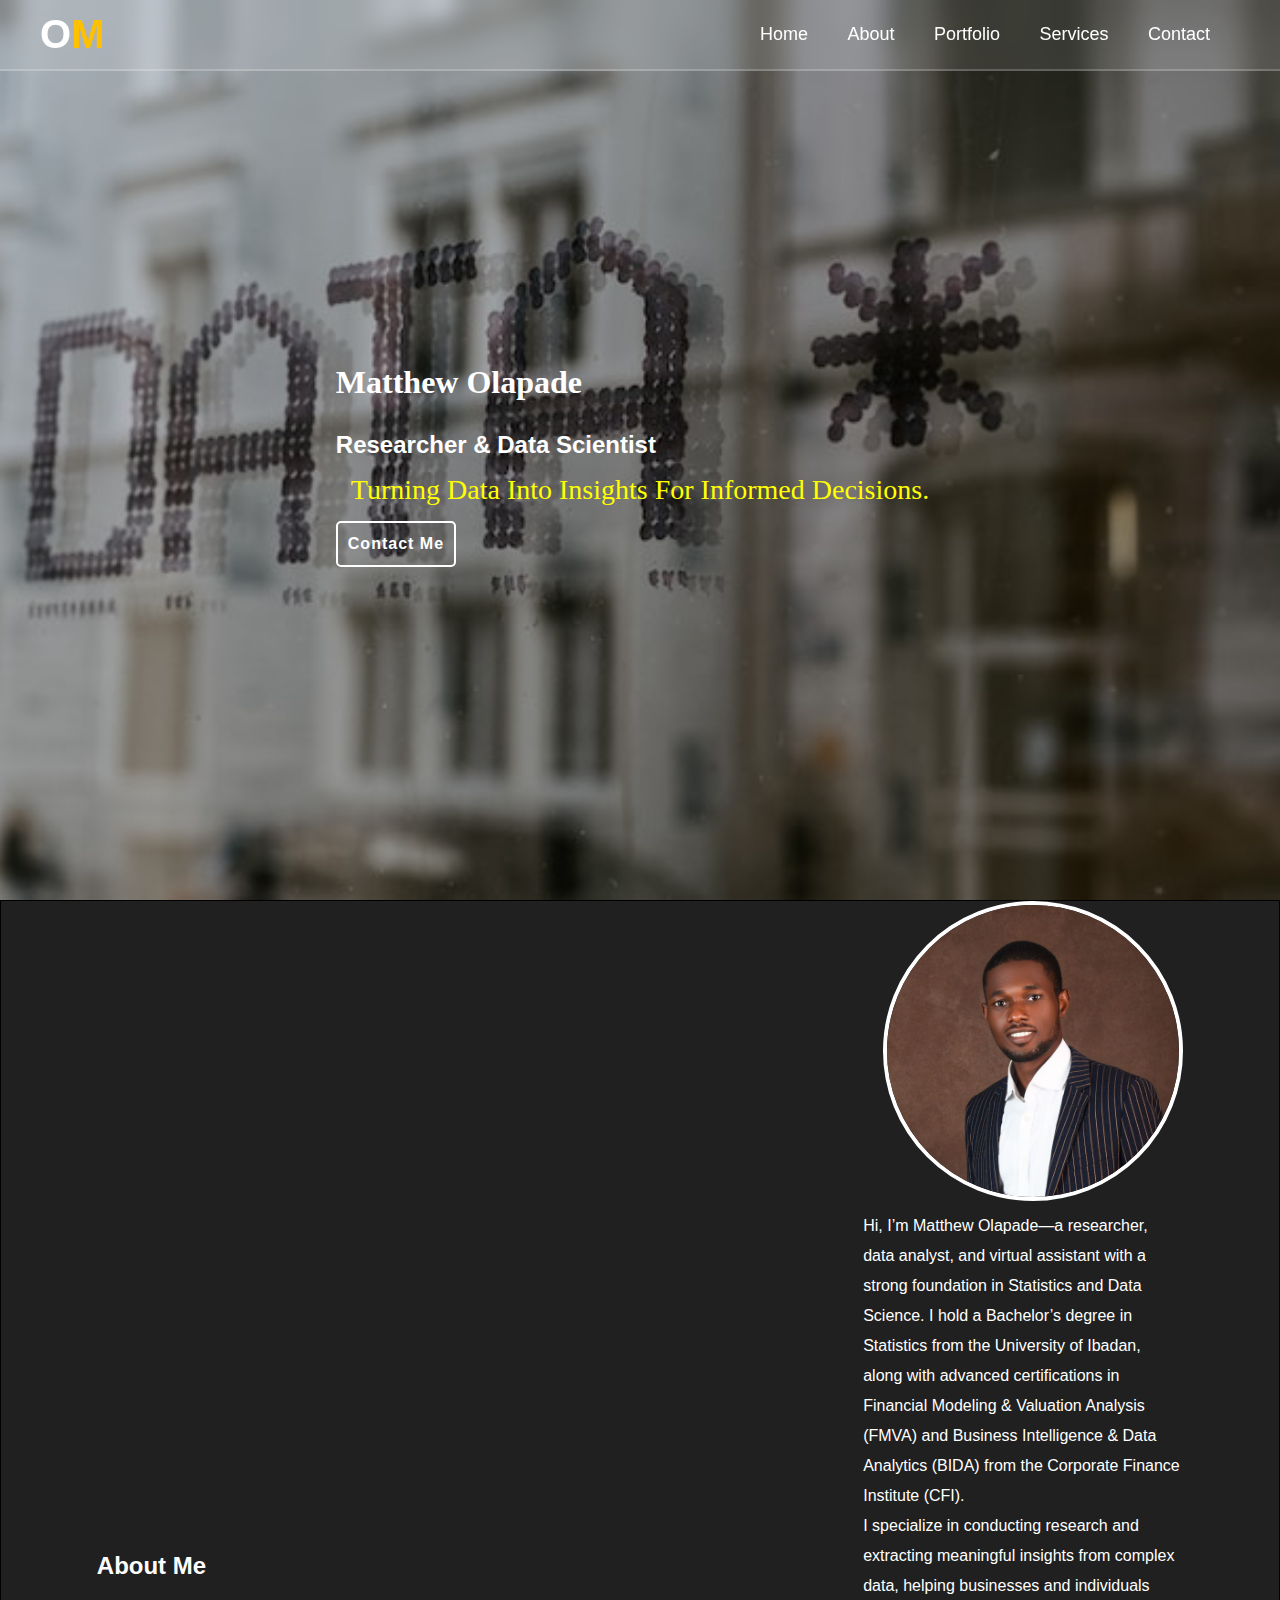
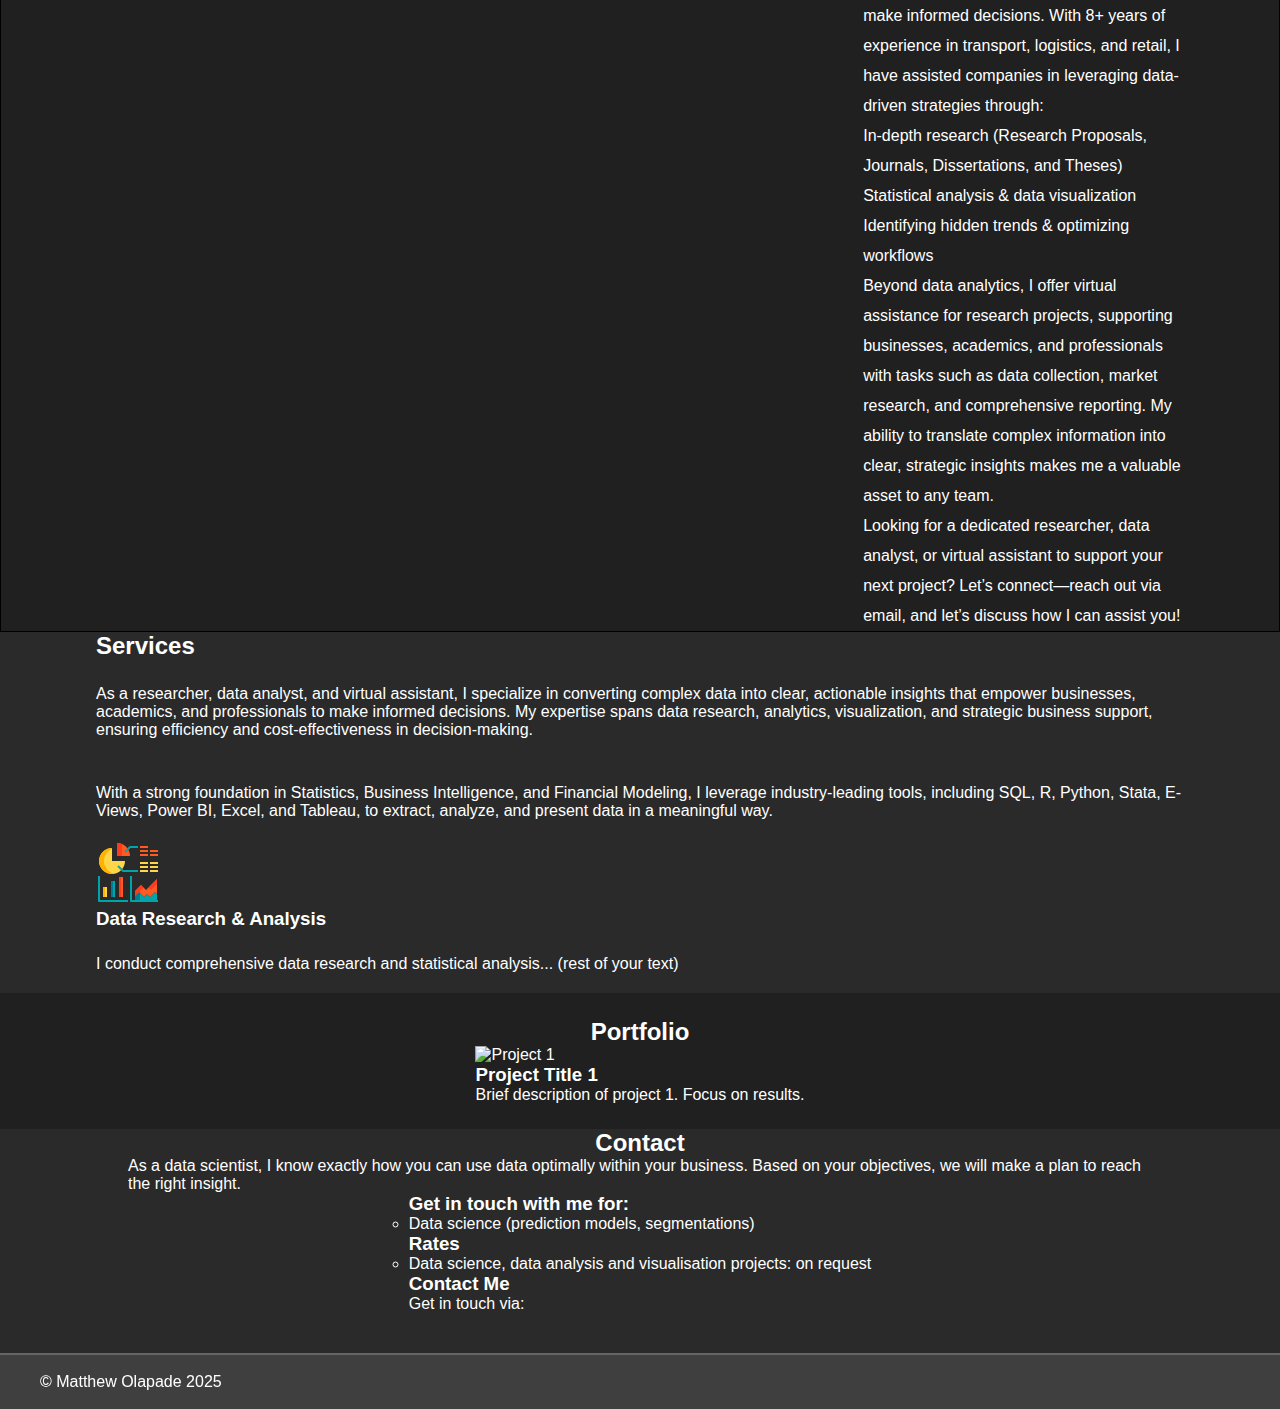
==== commit fc5dc1f9: "Update index.html" ====
--- a/index.html
+++ b/index.html
@@ -1,341 +1,108 @@
 <!DOCTYPE html>
 <html lang="en">
-  <head>
-    <link
-      rel="apple-touch-icon"
-      sizes="180x180"
-      href="favicon/apple-touch-icon.png"
-    />
-    <link
-      rel="icon"
-      type="image/png"
-      sizes="32x32"
-      href="favicon/favicon-32x32.png"
-    />
-    <link
-      rel="icon"
-      type="image/png"
-      sizes="16x16"
-      href="favicon/favicon-16x16.png"
-    />
-    <link rel="manifest" href="favicon/site.webmanifest" />
-    <meta charset="UTF-8" />
-    <meta name="viewport" content="width=device-width, initial-scale=1.0" />
-    <link
-      rel="stylesheet"
-      href="https://cdnjs.cloudflare.com/ajax/libs/font-awesome/6.4.2/css/all.min.css"
-    />
-    <link rel="preconnect" href="https://fonts.googleapis.com" />
-    <link rel="preconnect" href="https://fonts.gstatic.com" crossorigin />
-    <link rel="preconnect" href="https://fonts.googleapis.com" />
-    <link rel="preconnect" href="https://fonts.gstatic.com" crossorigin />
-    <link
-      href="https://fonts.googleapis.com/css2?family=Alex+Brush&family=Quicksand:wght@300;400;600;700&family=Raleway:wght@300;400;500;600;700&family=Tilt+Neon&display=swap"
-      rel="stylesheet"
-    />
-    <title>Matthew Olapade</title>
-    <link rel="stylesheet" href="style.css" />
+<head>
+    <title>Matthew Olapade - Researcher & Data Scientist</title>  <link rel="stylesheet" href="style.css">
     <script src="script.js" defer></script>
-  </head>
-  <body>
+</head>
+<body>
     <header class="header">
-      <a href="#" class="logo">O<span style="color: #ffc000">M</span></a>
-
-      <nav class="navbar">
-        <a href="#home" class="btn" style="color: #fff">Home</a>
-        <a href="#about">About</a>
-        <a href="#portfolio">Portfolio</a>
-        <a href="#services">Services</a>
-        <a href="#contact">Contact</a>
-      </nav>
-      <div id="menu-icon" class="menu-btn">
-        <div class="menu-btn__burger"></div>
-      </div>
+        <a href="#" class="logo">O<span style="color: #ffc000">M</span></a>
+        <nav class="navbar">
+            <a href="#home" class="nav-link">Home</a>  <a href="#about" class="nav-link">About</a>
+            <a href="#portfolio" class="nav-link">Portfolio</a>
+            <a href="#services" class="nav-link">Services</a>
+            <a href="#contact" class="nav-link">Contact</a>
+        </nav>
+        <div id="menu-icon" class="menu-btn">
+            <div class="menu-btn__burger"></div>
+        </div>
     </header>
 
     <section class="home" id="home">
-      <div class="css-typing">
-        <p>Hi, welcome to my Homepage.</p>
-        <p>I'm Mathew Olapade.</p>
-        <p>A Professional Researcher and Data Scientist.</p>
-      </div>
-      <div class="contact__link">
-        <a href="https://x.com/Matthew_Oyebola" class="btn2"
-          ><i class="fa-brands fa-square-x-twitter fa-2x"></i
-        ></a>
-        <a href="https://web.facebook.com/matthew.oyebola.3" class="btn2"
-          ><i class="fa-brands fa-square-facebook fa-2x"></i
-        ></a>
-        <a href="https://www.linkedin.com/in/matthew-olapade/" class="btn2"><i class="fa-brands fa-linkedin fa-2x"></i></a>
-      </div>
-      <div class="btn2 btn2x"><a href="#contact">CONTACT ME</a></div>
+        <div class="home-content">  <h1>Matthew Olapade</h1>
+            <h2>Researcher & Data Scientist</h2>
+            <p>Turning data into insights for informed decisions.</p> <div class="contact__link">
+                <a href="https://x.com/Matthew_Oyebola" class="social-icon" target="_blank"><i class="fa-brands fa-square-x-twitter fa-2x"></i></a>
+                <a href="https://web.facebook.com/matthew.oyebola.3" class="social-icon" target="_blank"><i class="fa-brands fa-square-facebook fa-2x"></i></a>
+                <a href="https://www.linkedin.com/in/matthew-olapade/" class="social-icon" target="_blank"><i class="fa-brands fa-linkedin fa-2x"></i></a>
+            </div>
+            <a href="#contact" class="btn">Contact Me</a>  </div>
     </section>
 
     <section class="about container" id="about">
-      <div class="about__text">
-        <h1 class="underline">ABOUT ME</h1>
-        <p>
-          Hi, I’m Mathew Olapade—a researcher, data analyst, and virtual assistant 
-          with a strong foundation in Statistics and Data Science. 
-          I hold a Bachelor’s degree in Statistics from the University of Ibadan, 
-          along with advanced certifications in Financial Modeling & Valuation Analysis 
-          (FMVA) and Business Intelligence & Data Analytics (BIDA) from Corporate Finance 
-          Institute (CFI).
+        <h2 class="section-title">About Me</h2>  <div class="about-content">  <img src="./mathew.jpg" alt="Matthew Olapade" class="about-image">  <div class="about-text">
+                <p>Hi, I’m Matthew Olapade—a researcher, data analyst, and virtual assistant with a strong foundation in Statistics and Data Science. I hold a Bachelor’s degree in Statistics from the University of Ibadan, along with advanced certifications in Financial Modeling & Valuation Analysis (FMVA) and Business Intelligence & Data Analytics (BIDA) from the Corporate Finance Institute (CFI).</p>
 
-          I specialize in conducting research and extracting meaningful insights from 
-          complex data, helping businesses and individuals make informed decisions. 
-          With 8+ years of experience in transport, logistics, and retail, 
-          I have assisted companies in leveraging data-driven strategies through:
-          ✔ In-depth research (Research Proposals, Journals, Dissertations, and Theses)
-          ✔ Statistical analysis & data visualization
-          ✔ Identifying hidden trends & optimizing workflows
+                <p>I specialize in conducting research and extracting meaningful insights from complex data, helping businesses and individuals make informed decisions. With 8+ years of experience in transport, logistics, and retail, I have assisted companies in leveraging data-driven strategies through:</p>
+                <ul>  <li>In-depth research (Research Proposals, Journals, Dissertations, and Theses)</li>
+                    <li>Statistical analysis & data visualization</li>
+                    <li>Identifying hidden trends & optimizing workflows</li>
+                </ul>
 
-          Beyond data analytics, I offer virtual assistance for research projects, 
-          supporting businesses, academics, and professionals with tasks such as data 
-          collection, market research, and comprehensive reporting. My ability to 
-          translate complex information into clear, strategic insights makes me 
-          a valuable asset to any team.
+                <p>Beyond data analytics, I offer virtual assistance for research projects, supporting businesses, academics, and professionals with tasks such as data collection, market research, and comprehensive reporting. My ability to translate complex information into clear, strategic insights makes me a valuable asset to any team.</p>
 
-          Looking for a dedicated researcher, data analyst, 
-          or virtual assistant to support your next project? 
-          Let’s connect—reach out via email, and let’s discuss how I can assist you!
-        </p>
-        <p class="sg">Matthew Olapade</p>
-      </div>
-      <div>
-        <img src="./mathew.jpg" alt="" />
-      </div>
+                <p>Looking for a dedicated researcher, data analyst, or virtual assistant to support your next project? Let’s connect—reach out via email, and let’s discuss how I can assist you!</p>
+            </div>
+        </div>
     </section>
 
     <section class="services" id="services">
-      <div class="service__text">
-        <h1 class="underline">SERVICES</h1>
-        <p>
-          As a researcher, data analyst, and virtual assistant, I specialize in converting 
-          complex data into clear, actionable insights that empower businesses, academics, 
-          and professionals to make informed decisions. My expertise spans data research, 
-          analytics, visualization, and strategic business support, ensuring efficiency 
-          and cost-effectiveness in decision-making.
-        </p>
-        <p>
-          With a strong foundation in Statistics, Business Intelligence, and Financial Modeling, 
-          I leverage industry-leading tools, including SQL, R, Python, Stata, E-Views, Power BI, 
-          Excel, and Tableau, to extract, analyze, and present data in a meaningful way.
-        </p>
-      </div>
+        <h2 class="section-title">Services</h2>
+        <p class="services-intro">As a researcher, data analyst, and virtual assistant, I specialize in converting complex data into clear, actionable insights that empower businesses, academics, and professionals to make informed decisions. My expertise spans data research, analytics, visualization, and strategic business support, ensuring efficiency and cost-effectiveness in decision-making.</p>
+        <p class="services-intro">With a strong foundation in Statistics, Business Intelligence, and Financial Modeling, I leverage industry-leading tools, including SQL, R, Python, Stata, E-Views, Power BI, Excel, and Tableau, to extract, analyze, and present data in a meaningful way.</p>
 
-      <div class="services__container">
-        <div class="box">
-          <img src="./png/006-analysis.png" alt="" />
-          <div class="content">
-            <h3>Data Research & Analysis</h3>
-            <p>
-              I conduct comprehensive data research and statistical analysis for 
-              businesses, academics, and research projects. My expertise includes:
-              ✔ Market Research & Business Intelligence – Understanding trends, 
-              consumer behavior, and competitive landscapes.
-              ✔ Academic Research – Developing and analyzing journals, academic posters,
-              presentations, dissertations, and theses with a data-driven approach.
-              ✔ Quantitative & Qualitative Analysis – Structuring and interpreting 
-              complex datasets for insightful reporting.
-            </p>
-          </div>
-        </div>
-        <div class="box">
-          <img src="./png/003-monitoring.png" alt="" />
-          <div class="content">
-            <h3>Predictive Analytics & Machine Learning</h3>
-            <p>
-              I develop supervised and unsupervised machine learning models to:
-              ✔ Forecast trends and business outcomes
-              ✔ Optimize strategies for efficiency and cost savings
-              ✔ Analyze customer behavior, risk assessment, and financial modeling
-              By leveraging AI-driven analytics, I help businesses stay ahead of trends
-              and make proactive decisions.
-            </p>
-          </div>
-        </div>
-        <div class="box">
-          <img src="./png/002-dashboard.png" alt="" />
-          <div class="content">
-            <h3>Data Visualization & Interactive Dashboards</h3>
-            <p>
-              I create interactive dashboards and compelling data visualizations 
-              that help clients:
-              ✔ Track key performance metrics in real-time
-              ✔ Identify trends and patterns with ease
-              ✔ Make data-driven decisions using dynamic reports
-              Using Power BI, Tableau, and Excel, I design visual solutions 
-              tailored to business needs.
-            </p>
-          </div>
-        </div>
-        <div class="box">
-          <img src="./png/005-teaching.png" alt="" />
-          <div class="content">
-            <h3>Virtual Assistance for Research & Reporting</h3>
-            <p>
-              I provide end-to-end support for research projects, assisting businesses, 
-              academics, and professionals with:
-              ✔ Data collection and cleaning
-              ✔ Market research and trend analysis
-              ✔ Report writing and business analysis
-              ✔ Organizing and structuring research insights
-              My goal is to ensure well-structured, data-backed reporting that drives impact.
-            </p>
-          </div>
-        </div>
-        <div class="box">
-          <img src="./png/001-infographic.png" alt="" />
-          <div class="content">
-            <h3> Infographics & Data Storytelling</h3>
-            <p>
-              I specialize in transforming complex data into engaging visual narratives. 
-              My interactive infographics and data storytelling techniques ensure that insights are:
-              ✔ Easy to understand and visually compelling
-              ✔ Ideal for presentations, reports, and public communication
-              ✔ Designed for both internal and external audiences
-
-
-            </p>
-          </div>
-        </div>
-        <div class="box">
-          <img src="./png/004-report.png" alt="" />
-          <div class="content">
-            <h3>Business & Financial Planning</h3>
-            <p>
-              I assist businesses and startups with:
-              ✔ Financial modeling and valuation analysis
-              ✔ Strategic business planning and forecasting
-              ✔ Risk assessment and performance evaluation
-              By applying data-driven financial insights, 
-              I help organizations make confident investment and operational decisions.
-            </p>
-          </div>
-        </div>
-      </div>
+        <div class="services-grid">  <div class="service-box">
+                <img src="./png/006-analysis.png" alt="Data Research & Analysis">  <h3>Data Research & Analysis</h3>
+                <p>I conduct comprehensive data research and statistical analysis... (rest of your text)</p>
+            </div>
+            </div>
     </section>
 
-    <section class="portfolio">
-      <div class="portfolio__text">
-        <h1 class="underline">PORTFOLIO</h1>
-      </div>
-      <div class="card__wrapper">
-        <div class="portfolio__card">
-          <div class="imgBx">
-            <img src="../productpage/img1.jpg" alt="" />
-          </div>
-          <div class="portfolio__card__content">
-            <h2 class>Card One</h2>
-            <p class="card-info">
-              Lorem ipsum dolor sit amet consectetur adipisicing elit. Ipsa eius
-              nemo dolores! Vel, nihil alias!
-            </p>
-          </div>
-        </div>
-        <div class="portfolio__card">
-          <div class="imgBx">
-            <img src="../productpage/img1.jpg" alt="" />
-          </div>
-          <div class="portfolio__card__content">
-            <h2 class>Card One</h2>
-            <p class="card-info">
-              Lorem ipsum dolor sit amet consectetur adipisicing elit. Ipsa eius
-              nemo dolores! Vel, nihil alias!
-            </p>
-          </div>
-        </div>
-        <div class="portfolio__card">
-          <div class="imgBx">
-            <img src="../productpage/img1.jpg" alt="" />
-          </div>
-          <div class="portfolio__card__content">
-            <h2 class>Card One</h2>
-            <p class="card-info">
-              Lorem ipsum dolor sit amet consectetur adipisicing elit. Ipsa eius
-              nemo dolores! Vel, nihil alias!
-            </p>
-          </div>
-        </div>
-        <div class="portfolio__card">
-          <div class="imgBx">
-            <img src="../productpage/img1.jpg" alt="" />
-          </div>
-          <div class="portfolio__card__content">
-            <h2 class>Card One</h2>
-            <p class="card-info">
-              Lorem ipsum dolor sit amet consectetur adipisicing elit. Ipsa eius
-              nemo dolores! Vel, nihil alias!
-            </p>
-          </div>
-        </div>
-      </div>
+    <section class="portfolio" id="portfolio">
+        <h2 class="section-title">Portfolio</h2>
+        <div class="portfolio-grid">  <div class="portfolio-item">
+                <img src="../productpage/img1.jpg" alt="Project 1">  <div class="portfolio-card-content">
+                    <h3>Project Title 1</h3>  <p>Brief description of project 1.  Focus on results.</p>
+                </div>
+            </div>
+            </div>
     </section>
 
     <section class="contact container" id="contact">
-      <div class="contact__text">
-        <h1 class="underline">CONTACT</h1>
-        <p>
-          As data scientist, I know exactly how you can use data optimally
-          within your business. Based on your objectives, we will make a plan to
-          reach the right insight.
-        </p>
-        <div class="contact__container">
-          <div class="contact__services">
-            <h1 class="h1">Get in touch with me for:</h1>
-            <ul>
-              <li>Data science (prediction models, segmentations)</li>
-              <li>Data analysis</li>
-              <li>Data visualisation (infographics, dashboards)</li>
-              <li>Advice and coaching data projects</li>
-              <li>
-                Training and workshops (start with data analysis, how to answer
-                questions with data, hands-on SQL, hands-on R)
-              </li>
-              <li>
-                Presentations (storytelling, how to present data, how do other
-                businesses use data?)
-              </li>
-            </ul>
-          </div>
-          <div class="contact__rate">
-            <h1 class="h1">Rates</h1>
-            <ul>
-              <li>
-                Data science, data analysis and visualisation projects: on
-                request
-              </li>
-              <li>Presentations, training and workshops: on request</li>
-              <li>Full-day training: on request</li>
-            </ul>
-          </div>
+        <h2 class="section-title">Contact</h2>
+        <p>As a data scientist, I know exactly how you can use data optimally within your business. Based on your objectives, we will make a plan to reach the right insight.</p>
+
+        <div class="contact-content">  <div class="contact-details">
+                <h3>Get in touch with me for:</h3>
+                <ul>
+                    <li>Data science (prediction models, segmentations)</li>
+                    </ul>
+                <h3>Rates</h3>
+                <ul>
+                    <li>Data science, data analysis and visualisation projects: on request</li>
+                    </ul>
+            </div>
+            <div class="contact-form">  <h3>Contact Me</h3>
+                <p>Get in touch via:</p>
+                <div class="contact-links">
+                    <a href="https://x.com/Matthew_Oyebola" class="social-icon" target="_blank"><i class="fa-brands fa-square-x-twitter fa-2x"></i></a>
+                    <a href="https://www.linkedin.com/in/matthew-olapade/" class="social-icon" target="_blank"><i class="fa-brands fa-linkedin fa-2x"></i></a>
+                    <a href="mailto:maoyebola@gmail.com" class="social-icon" target="_blank"><i class="fa-sharp fa-solid fa-at fa-2x"></i></a>
+                </div>
+            </div>
         </div>
-      </div>
-      <h1 class="h1">Get in touch with via:</h1>
-      <div class="contact__links">
-        <a href="https://x.com/Matthew_Oyebola" class="btn"
-          ><i class="fa-brands fa-square-x-twitter fa-2x"></i> TWITTER</a
-        >
-        <a href="https://www.linkedin.com/in/matthew-olapade/" class="btn"
-          ><i class="fa-brands fa-linkedin fa-2x"></i> LINKEDIN</a
-        >
-        <a href="mailto:maoyebola@gmail.com" class="btn"
-          ><i class="fa-sharp fa-solid fa-at fa-2x"></i>MAIL</a
-        >
-      </div>
     </section>
 
     <footer class="footer">
-      <div class="footer__container">&copy; Matthew Olapade 2025</div>
-      <div class="icon__wrapper">
-        <a href=""><i class="fa-brands fa-square-x-twitter fa-2x"></i></a>
-        <a href=""><i class="fa-brands fa-square-facebook fa-2x"></i></a>
-        <a href=""><i class="fa-brands fa-linkedin fa-2x"></i></a>
-      </div>
-      <div class="back-to-top">
-        <a href="#home"><i class="fa fa-arrow-up" aria-hidden="true"></i></a>
-      </div>
+        <div class="footer__container">&copy; Matthew Olapade 2025</div>
+        <div class="icon__wrapper">
+            <a href="https://x.com/Matthew_Oyebola" target="_blank"><i class="fa-brands fa-square-x-twitter fa-2x"></i></a>
+            <a href="https://web.facebook.com/matthew.oyebola.3" target="_blank"><i class="fa-brands fa-square-facebook fa-2x"></i></a>
+            <a href="https://www.linkedin.com/in/matthew-olapade/" target="_blank"><i class="fa-brands fa-linkedin fa-2x"></i></a>
+        </div>
+        <div class="back-to-top">
+            <a href="#home"><i class="fa fa-arrow-up" aria-hidden="true"></i></a>
+        </div>
     </footer>
-  </body>
+</body>
 </html>
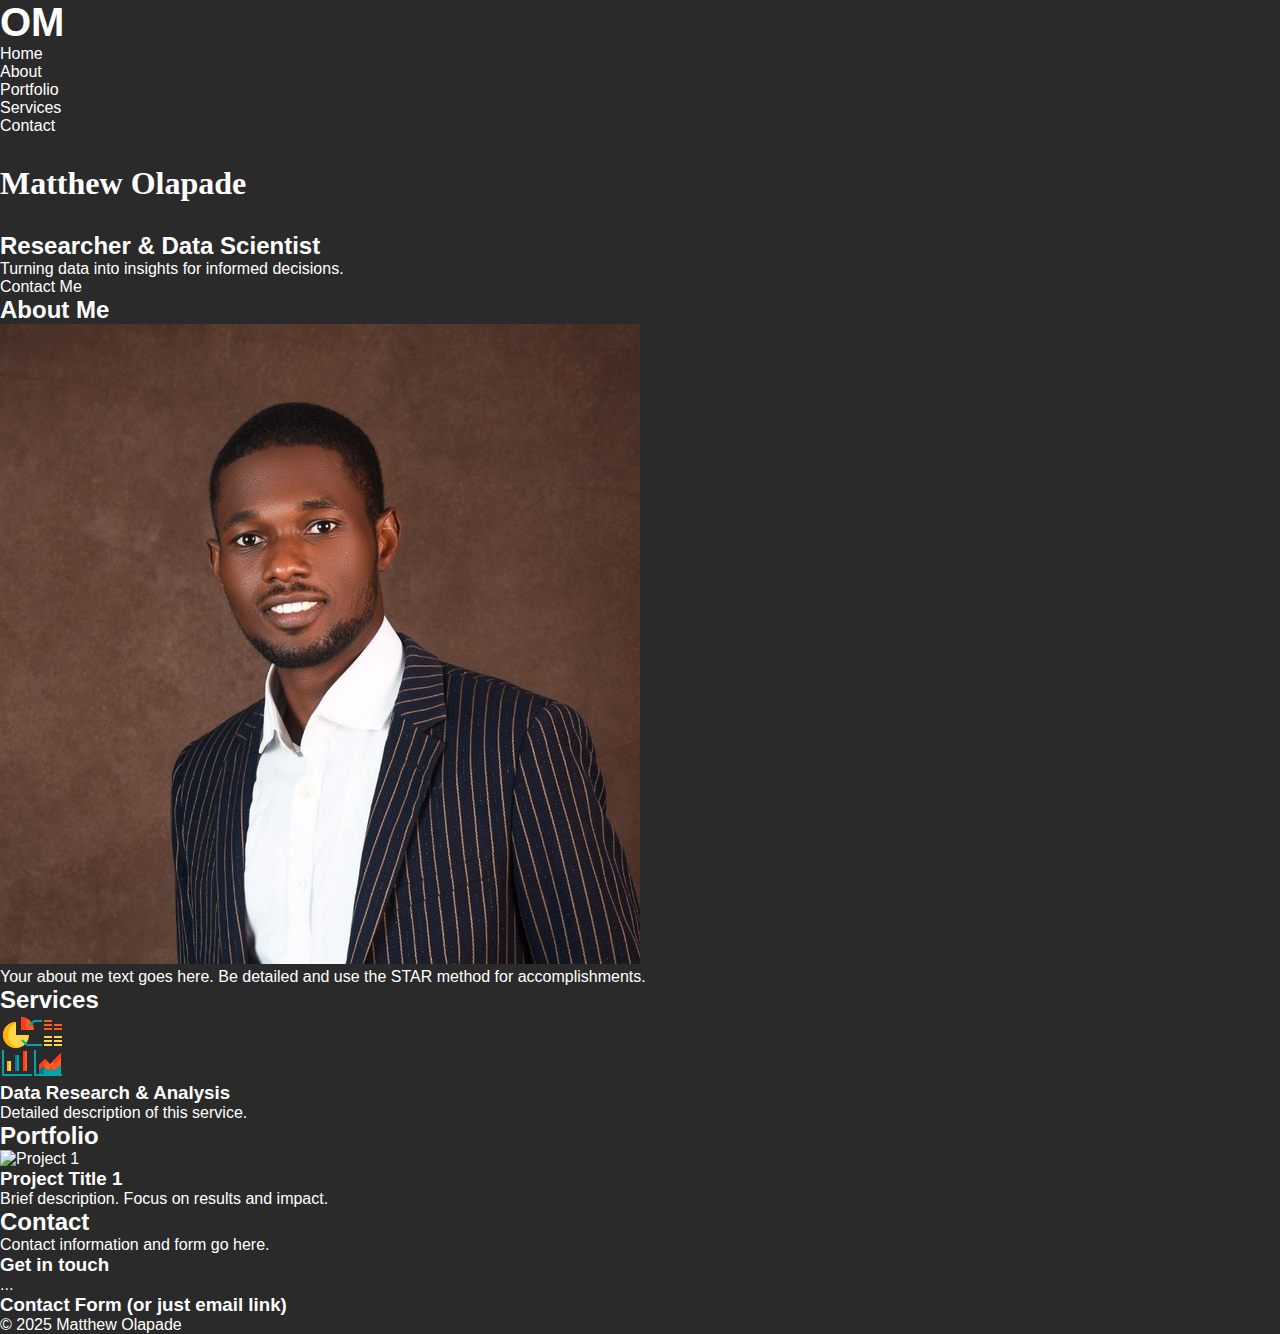
==== commit cd4215d4: "Update index.html" ====
--- a/index.html
+++ b/index.html
@@ -1,108 +1,91 @@
 <!DOCTYPE html>
 <html lang="en">
 <head>
-    <title>Matthew Olapade - Researcher & Data Scientist</title>  <link rel="stylesheet" href="style.css">
-    <script src="script.js" defer></script>
-</head>
+    <meta charset="UTF-8">
+    <meta name="viewport" content="width=device-width, initial-scale=1.0">
+    <title>Matthew Olapade - Researcher & Data Scientist</title>
+    <link rel="stylesheet" href="style.css">  </head>
 <body>
-    <header class="header">
-        <a href="#" class="logo">O<span style="color: #ffc000">M</span></a>
-        <nav class="navbar">
-            <a href="#home" class="nav-link">Home</a>  <a href="#about" class="nav-link">About</a>
-            <a href="#portfolio" class="nav-link">Portfolio</a>
-            <a href="#services" class="nav-link">Services</a>
-            <a href="#contact" class="nav-link">Contact</a>
+    <header>
+        <nav>
+            <a href="#" class="logo">OM</a>
+            <ul>
+                <li><a href="#home">Home</a></li>
+                <li><a href="#about">About</a></li>
+                <li><a href="#portfolio">Portfolio</a></li>
+                <li><a href="#services">Services</a></li>
+                <li><a href="#contact">Contact</a></li>
+            </ul>
         </nav>
-        <div id="menu-icon" class="menu-btn">
-            <div class="menu-btn__burger"></div>
-        </div>
     </header>
 
-    <section class="home" id="home">
-        <div class="home-content">  <h1>Matthew Olapade</h1>
-            <h2>Researcher & Data Scientist</h2>
-            <p>Turning data into insights for informed decisions.</p> <div class="contact__link">
-                <a href="https://x.com/Matthew_Oyebola" class="social-icon" target="_blank"><i class="fa-brands fa-square-x-twitter fa-2x"></i></a>
-                <a href="https://web.facebook.com/matthew.oyebola.3" class="social-icon" target="_blank"><i class="fa-brands fa-square-facebook fa-2x"></i></a>
-                <a href="https://www.linkedin.com/in/matthew-olapade/" class="social-icon" target="_blank"><i class="fa-brands fa-linkedin fa-2x"></i></a>
+    <main>  <section id="home">
+            <div class="home-content">
+                <h1>Matthew Olapade</h1>
+                <h2>Researcher & Data Scientist</h2>
+                <p>Turning data into insights for informed decisions.</p>
+                <div class="social-links">
+                    <a href="https://x.com/Matthew_Oyebola" target="_blank"><i class="fab fa-twitter"></i></a>
+                    <a href="https://www.linkedin.com/in/matthew-olapade/" target="_blank"><i class="fab fa-linkedin"></i></a>
+                    <a href="mailto:maoyebola@gmail.com" target="_blank"><i class="fas fa-envelope"></i></a>
+                </div>
+                <a href="#contact" class="cta-button">Contact Me</a>
             </div>
-            <a href="#contact" class="btn">Contact Me</a>  </div>
-    </section>
+        </section>
 
-    <section class="about container" id="about">
-        <h2 class="section-title">About Me</h2>  <div class="about-content">  <img src="./mathew.jpg" alt="Matthew Olapade" class="about-image">  <div class="about-text">
-                <p>Hi, I’m Matthew Olapade—a researcher, data analyst, and virtual assistant with a strong foundation in Statistics and Data Science. I hold a Bachelor’s degree in Statistics from the University of Ibadan, along with advanced certifications in Financial Modeling & Valuation Analysis (FMVA) and Business Intelligence & Data Analytics (BIDA) from the Corporate Finance Institute (CFI).</p>
-
-                <p>I specialize in conducting research and extracting meaningful insights from complex data, helping businesses and individuals make informed decisions. With 8+ years of experience in transport, logistics, and retail, I have assisted companies in leveraging data-driven strategies through:</p>
-                <ul>  <li>In-depth research (Research Proposals, Journals, Dissertations, and Theses)</li>
-                    <li>Statistical analysis & data visualization</li>
-                    <li>Identifying hidden trends & optimizing workflows</li>
-                </ul>
-
-                <p>Beyond data analytics, I offer virtual assistance for research projects, supporting businesses, academics, and professionals with tasks such as data collection, market research, and comprehensive reporting. My ability to translate complex information into clear, strategic insights makes me a valuable asset to any team.</p>
-
-                <p>Looking for a dedicated researcher, data analyst, or virtual assistant to support your next project? Let’s connect—reach out via email, and let’s discuss how I can assist you!</p>
-            </div>
-        </div>
-    </section>
-
-    <section class="services" id="services">
-        <h2 class="section-title">Services</h2>
-        <p class="services-intro">As a researcher, data analyst, and virtual assistant, I specialize in converting complex data into clear, actionable insights that empower businesses, academics, and professionals to make informed decisions. My expertise spans data research, analytics, visualization, and strategic business support, ensuring efficiency and cost-effectiveness in decision-making.</p>
-        <p class="services-intro">With a strong foundation in Statistics, Business Intelligence, and Financial Modeling, I leverage industry-leading tools, including SQL, R, Python, Stata, E-Views, Power BI, Excel, and Tableau, to extract, analyze, and present data in a meaningful way.</p>
-
-        <div class="services-grid">  <div class="service-box">
-                <img src="./png/006-analysis.png" alt="Data Research & Analysis">  <h3>Data Research & Analysis</h3>
-                <p>I conduct comprehensive data research and statistical analysis... (rest of your text)</p>
-            </div>
-            </div>
-    </section>
-
-    <section class="portfolio" id="portfolio">
-        <h2 class="section-title">Portfolio</h2>
-        <div class="portfolio-grid">  <div class="portfolio-item">
-                <img src="../productpage/img1.jpg" alt="Project 1">  <div class="portfolio-card-content">
-                    <h3>Project Title 1</h3>  <p>Brief description of project 1.  Focus on results.</p>
+        <section id="about">
+            <h2>About Me</h2>
+            <div class="about-content">
+                <img src="./mathew.jpg" alt="Matthew Olapade" class="about-image">
+                <div class="about-text">
+                    <p>Your about me text goes here.  Be detailed and use the STAR method for accomplishments.</p>
                 </div>
             </div>
-            </div>
-    </section>
+        </section>
 
-    <section class="contact container" id="contact">
-        <h2 class="section-title">Contact</h2>
-        <p>As a data scientist, I know exactly how you can use data optimally within your business. Based on your objectives, we will make a plan to reach the right insight.</p>
+        <section id="services">
+            <h2>Services</h2>
+            <div class="services-grid">
+                <div class="service">
+                    <img src="./png/006-analysis.png" alt="Data Research & Analysis">
+                    <h3>Data Research & Analysis</h3>
+                    <p>Detailed description of this service.</p>
+                </div>
+                </div>
+        </section>
 
-        <div class="contact-content">  <div class="contact-details">
-                <h3>Get in touch with me for:</h3>
-                <ul>
-                    <li>Data science (prediction models, segmentations)</li>
+        <section id="portfolio">
+            <h2>Portfolio</h2>
+            <div class="portfolio-grid">
+                <div class="portfolio-item">
+                    <img src="../productpage/img1.jpg" alt="Project 1">
+                    <h3>Project Title 1</h3>
+                    <p>Brief description. Focus on results and impact.</p>
+                </div>
+                </div>
+        </section>
+
+        <section id="contact">
+            <h2>Contact</h2>
+            <p>Contact information and form go here.</p>
+            <div class="contact-content">
+                <div class="contact-details">
+                    <h3>Get in touch</h3>
+                    <ul>
+                        <li>...</li>
                     </ul>
-                <h3>Rates</h3>
-                <ul>
-                    <li>Data science, data analysis and visualisation projects: on request</li>
-                    </ul>
-            </div>
-            <div class="contact-form">  <h3>Contact Me</h3>
-                <p>Get in touch via:</p>
-                <div class="contact-links">
-                    <a href="https://x.com/Matthew_Oyebola" class="social-icon" target="_blank"><i class="fa-brands fa-square-x-twitter fa-2x"></i></a>
-                    <a href="https://www.linkedin.com/in/matthew-olapade/" class="social-icon" target="_blank"><i class="fa-brands fa-linkedin fa-2x"></i></a>
-                    <a href="mailto:maoyebola@gmail.com" class="social-icon" target="_blank"><i class="fa-sharp fa-solid fa-at fa-2x"></i></a>
+                </div>
+                <div class="contact-form">
+                    <h3>Contact Form (or just email link)</h3>
                 </div>
             </div>
-        </div>
-    </section>
+        </section>
+    </main>
 
-    <footer class="footer">
-        <div class="footer__container">&copy; Matthew Olapade 2025</div>
-        <div class="icon__wrapper">
-            <a href="https://x.com/Matthew_Oyebola" target="_blank"><i class="fa-brands fa-square-x-twitter fa-2x"></i></a>
-            <a href="https://web.facebook.com/matthew.oyebola.3" target="_blank"><i class="fa-brands fa-square-facebook fa-2x"></i></a>
-            <a href="https://www.linkedin.com/in/matthew-olapade/" target="_blank"><i class="fa-brands fa-linkedin fa-2x"></i></a>
-        </div>
-        <div class="back-to-top">
-            <a href="#home"><i class="fa fa-arrow-up" aria-hidden="true"></i></a>
-        </div>
+    <footer>
+        <p>&copy; 2025 Matthew Olapade</p>
     </footer>
+
+    <script src="script.js"></script>
 </body>
 </html>
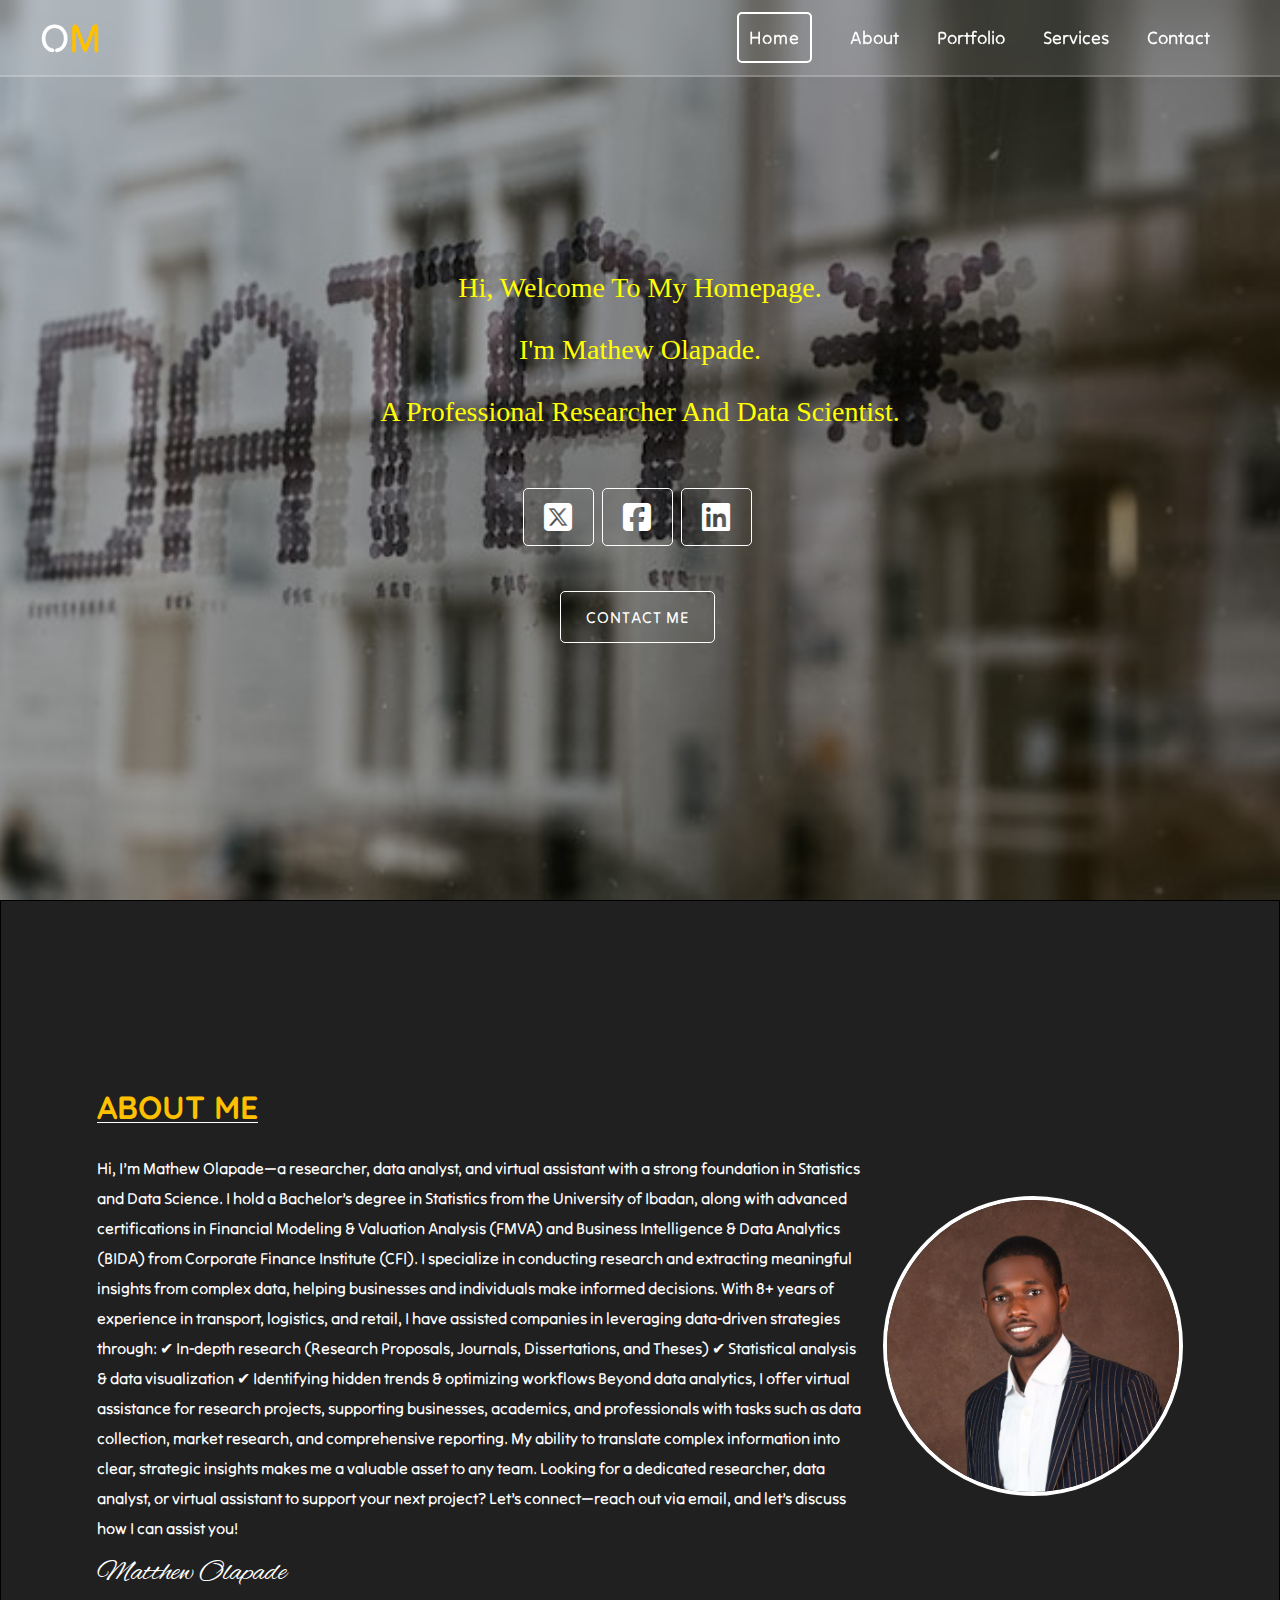
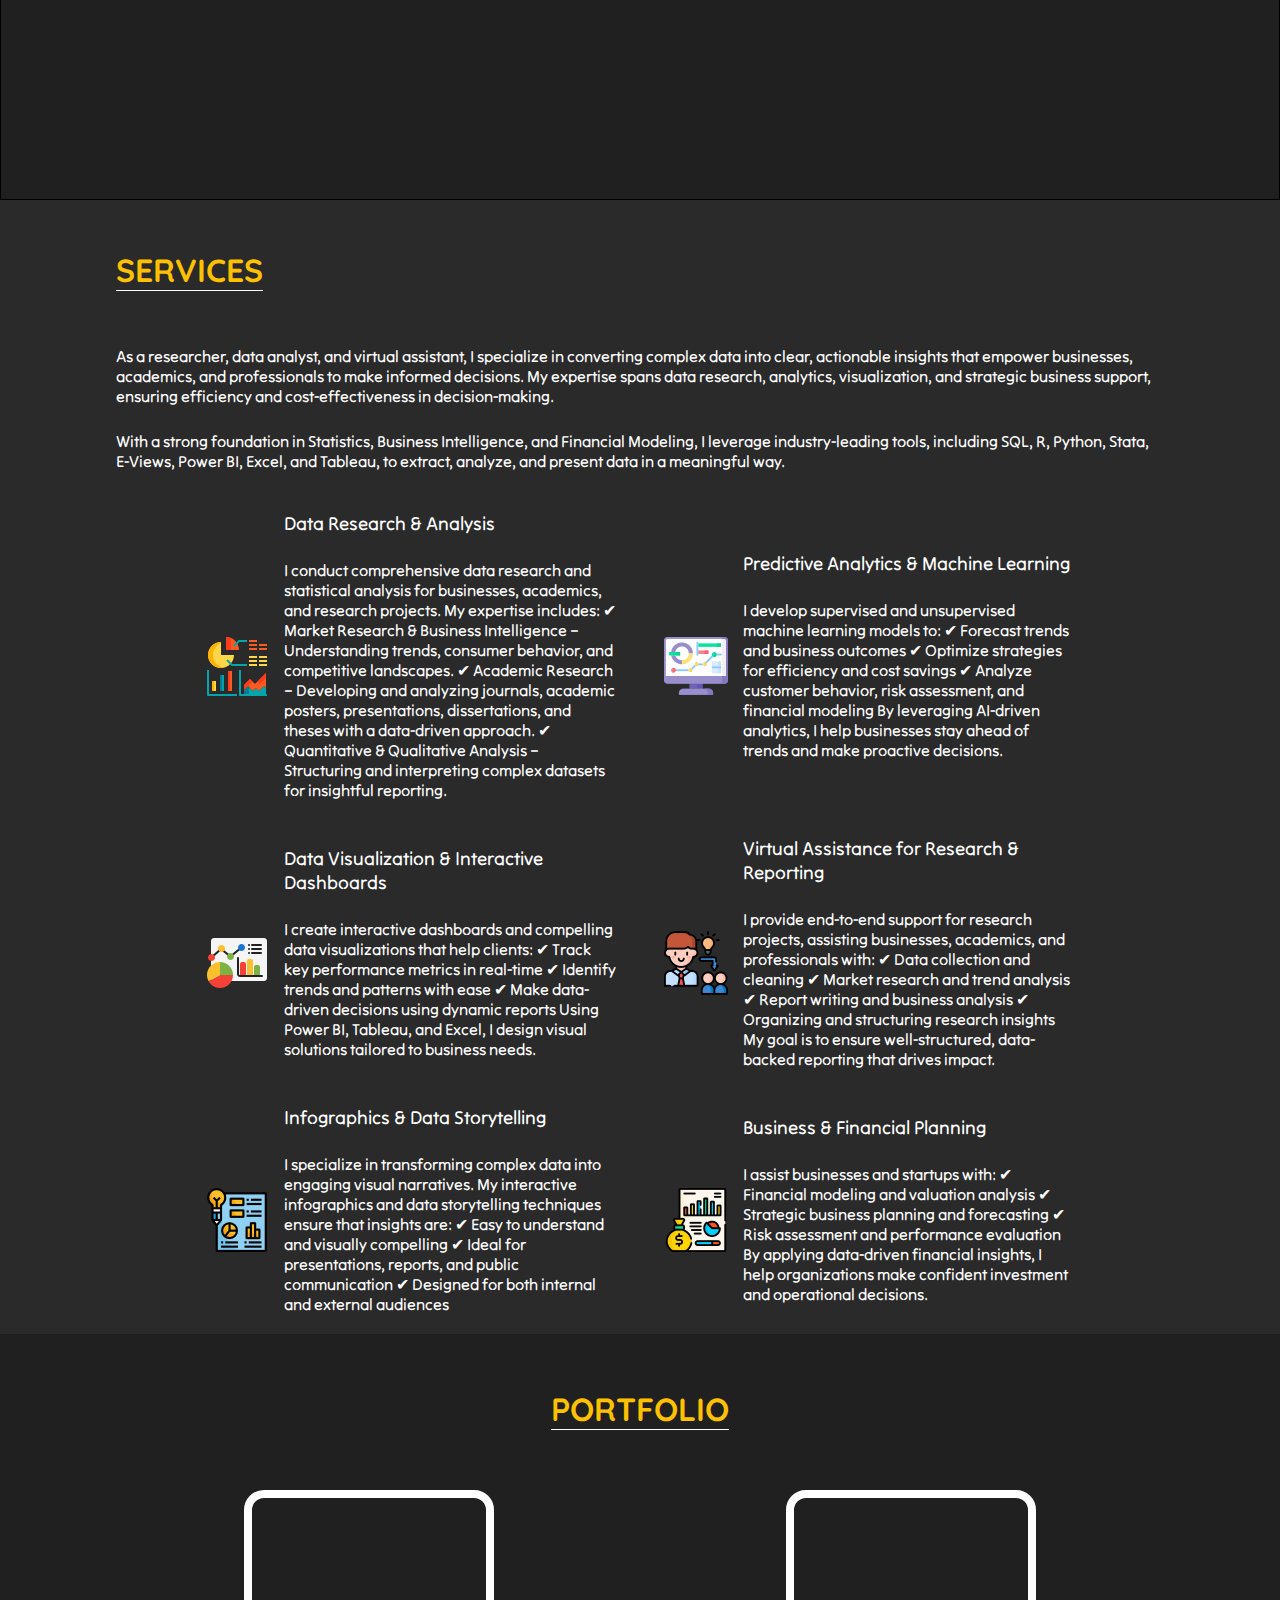
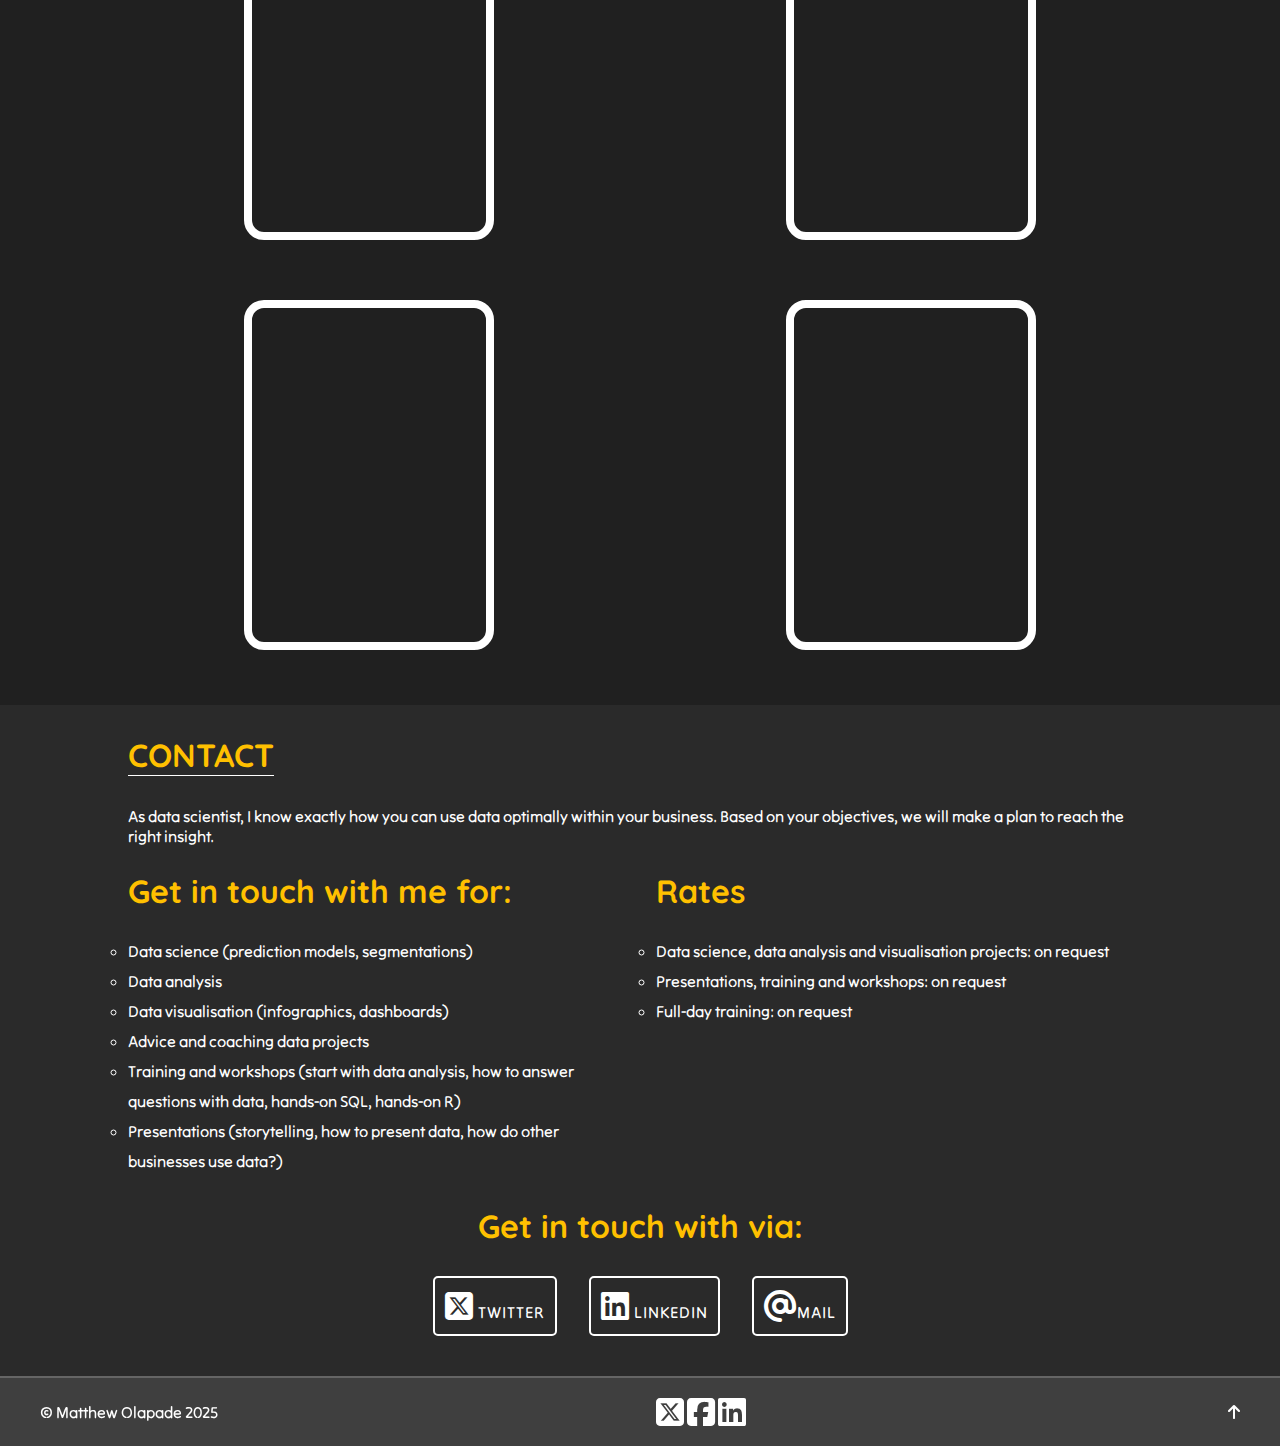
==== commit 89eea4bf: "Update index.html" ====
--- a/index.html
+++ b/index.html
@@ -1,91 +1,341 @@
 <!DOCTYPE html>
 <html lang="en">
-<head>
-    <meta charset="UTF-8">
-    <meta name="viewport" content="width=device-width, initial-scale=1.0">
-    <title>Matthew Olapade - Researcher & Data Scientist</title>
-    <link rel="stylesheet" href="style.css">  </head>
-<body>
-    <header>
-        <nav>
-            <a href="#" class="logo">OM</a>
+  <head>
+    <link
+      rel="apple-touch-icon"
+      sizes="180x180"
+      href="favicon/apple-touch-icon.png"
+    />
+    <link
+      rel="icon"
+      type="image/png"
+      sizes="32x32"
+      href="favicon/favicon-32x32.png"
+    />
+    <link
+      rel="icon"
+      type="image/png"
+      sizes="16x16"
+      href="favicon/favicon-16x16.png"
+    />
+    <link rel="manifest" href="favicon/site.webmanifest" />
+    <meta charset="UTF-8" />
+    <meta name="viewport" content="width=device-width, initial-scale=1.0" />
+    <link
+      rel="stylesheet"
+      href="https://cdnjs.cloudflare.com/ajax/libs/font-awesome/6.4.2/css/all.min.css"
+    />
+    <link rel="preconnect" href="https://fonts.googleapis.com" />
+    <link rel="preconnect" href="https://fonts.gstatic.com" crossorigin />
+    <link rel="preconnect" href="https://fonts.googleapis.com" />
+    <link rel="preconnect" href="https://fonts.gstatic.com" crossorigin />
+    <link
+      href="https://fonts.googleapis.com/css2?family=Alex+Brush&family=Quicksand:wght@300;400;600;700&family=Raleway:wght@300;400;500;600;700&family=Tilt+Neon&display=swap"
+      rel="stylesheet"
+    />
+    <title>Matthew Olapade</title>
+    <link rel="stylesheet" href="style.css" />
+    <script src="script.js" defer></script>
+  </head>
+  <body>
+    <header class="header">
+      <a href="#" class="logo">O<span style="color: #ffc000">M</span></a>
+
+      <nav class="navbar">
+        <a href="#home" class="btn" style="color: #fff">Home</a>
+        <a href="#about">About</a>
+        <a href="#portfolio">Portfolio</a>
+        <a href="#services">Services</a>
+        <a href="#contact">Contact</a>
+      </nav>
+      <div id="menu-icon" class="menu-btn">
+        <div class="menu-btn__burger"></div>
+      </div>
+    </header>
+
+    <section class="home" id="home">
+      <div class="css-typing">
+        <p>Hi, welcome to my Homepage.</p>
+        <p>I'm Mathew Olapade.</p>
+        <p>A Professional Researcher and Data Scientist.</p>
+      </div>
+      <div class="contact__link">
+        <a href="https://x.com/Matthew_Oyebola" class="btn2"
+          ><i class="fa-brands fa-square-x-twitter fa-2x"></i
+        ></a>
+        <a href="https://web.facebook.com/matthew.oyebola.3" class="btn2"
+          ><i class="fa-brands fa-square-facebook fa-2x"></i
+        ></a>
+        <a href="https://www.linkedin.com/in/matthew-olapade/" class="btn2"><i class="fa-brands fa-linkedin fa-2x"></i></a>
+      </div>
+      <div class="btn2 btn2x"><a href="#contact">CONTACT ME</a></div>
+    </section>
+
+    <section class="about container" id="about">
+      <div class="about__text">
+        <h1 class="underline">ABOUT ME</h1>
+        <p>
+          Hi, I’m Mathew Olapade—a researcher, data analyst, and virtual assistant 
+          with a strong foundation in Statistics and Data Science. 
+          I hold a Bachelor’s degree in Statistics from the University of Ibadan, 
+          along with advanced certifications in Financial Modeling & Valuation Analysis 
+          (FMVA) and Business Intelligence & Data Analytics (BIDA) from Corporate Finance 
+          Institute (CFI).
+
+          I specialize in conducting research and extracting meaningful insights from 
+          complex data, helping businesses and individuals make informed decisions. 
+          With 8+ years of experience in transport, logistics, and retail, 
+          I have assisted companies in leveraging data-driven strategies through:
+          ✔ In-depth research (Research Proposals, Journals, Dissertations, and Theses)
+          ✔ Statistical analysis & data visualization
+          ✔ Identifying hidden trends & optimizing workflows
+
+          Beyond data analytics, I offer virtual assistance for research projects, 
+          supporting businesses, academics, and professionals with tasks such as data 
+          collection, market research, and comprehensive reporting. My ability to 
+          translate complex information into clear, strategic insights makes me 
+          a valuable asset to any team.
+
+          Looking for a dedicated researcher, data analyst, 
+          or virtual assistant to support your next project? 
+          Let’s connect—reach out via email, and let’s discuss how I can assist you!
+        </p>
+        <p class="sg">Matthew Olapade</p>
+      </div>
+      <div>
+        <img src="./mathew.jpg" alt="" />
+      </div>
+    </section>
+
+    <section class="services" id="services">
+      <div class="service__text">
+        <h1 class="underline">SERVICES</h1>
+        <p>
+          As a researcher, data analyst, and virtual assistant, I specialize in converting 
+          complex data into clear, actionable insights that empower businesses, academics, 
+          and professionals to make informed decisions. My expertise spans data research, 
+          analytics, visualization, and strategic business support, ensuring efficiency 
+          and cost-effectiveness in decision-making.
+        </p>
+        <p>
+          With a strong foundation in Statistics, Business Intelligence, and Financial Modeling, 
+          I leverage industry-leading tools, including SQL, R, Python, Stata, E-Views, Power BI, 
+          Excel, and Tableau, to extract, analyze, and present data in a meaningful way.
+        </p>
+      </div>
+
+      <div class="services__container">
+        <div class="box">
+          <img src="./png/006-analysis.png" alt="" />
+          <div class="content">
+            <h3>Data Research & Analysis</h3>
+            <p>
+              I conduct comprehensive data research and statistical analysis for 
+              businesses, academics, and research projects. My expertise includes:
+              ✔ Market Research & Business Intelligence – Understanding trends, 
+              consumer behavior, and competitive landscapes.
+              ✔ Academic Research – Developing and analyzing journals, academic posters,
+              presentations, dissertations, and theses with a data-driven approach.
+              ✔ Quantitative & Qualitative Analysis – Structuring and interpreting 
+              complex datasets for insightful reporting.
+            </p>
+          </div>
+        </div>
+        <div class="box">
+          <img src="./png/003-monitoring.png" alt="" />
+          <div class="content">
+            <h3>Predictive Analytics & Machine Learning</h3>
+            <p>
+              I develop supervised and unsupervised machine learning models to:
+              ✔ Forecast trends and business outcomes
+              ✔ Optimize strategies for efficiency and cost savings
+              ✔ Analyze customer behavior, risk assessment, and financial modeling
+              By leveraging AI-driven analytics, I help businesses stay ahead of trends
+              and make proactive decisions.
+            </p>
+          </div>
+        </div>
+        <div class="box">
+          <img src="./png/002-dashboard.png" alt="" />
+          <div class="content">
+            <h3>Data Visualization & Interactive Dashboards</h3>
+            <p>
+              I create interactive dashboards and compelling data visualizations 
+              that help clients:
+              ✔ Track key performance metrics in real-time
+              ✔ Identify trends and patterns with ease
+              ✔ Make data-driven decisions using dynamic reports
+              Using Power BI, Tableau, and Excel, I design visual solutions 
+              tailored to business needs.
+            </p>
+          </div>
+        </div>
+        <div class="box">
+          <img src="./png/005-teaching.png" alt="" />
+          <div class="content">
+            <h3>Virtual Assistance for Research & Reporting</h3>
+            <p>
+              I provide end-to-end support for research projects, assisting businesses, 
+              academics, and professionals with:
+              ✔ Data collection and cleaning
+              ✔ Market research and trend analysis
+              ✔ Report writing and business analysis
+              ✔ Organizing and structuring research insights
+              My goal is to ensure well-structured, data-backed reporting that drives impact.
+            </p>
+          </div>
+        </div>
+        <div class="box">
+          <img src="./png/001-infographic.png" alt="" />
+          <div class="content">
+            <h3> Infographics & Data Storytelling</h3>
+            <p>
+              I specialize in transforming complex data into engaging visual narratives. 
+              My interactive infographics and data storytelling techniques ensure that insights are:
+              ✔ Easy to understand and visually compelling
+              ✔ Ideal for presentations, reports, and public communication
+              ✔ Designed for both internal and external audiences
+
+
+            </p>
+          </div>
+        </div>
+        <div class="box">
+          <img src="./png/004-report.png" alt="" />
+          <div class="content">
+            <h3>Business & Financial Planning</h3>
+            <p>
+              I assist businesses and startups with:
+              ✔ Financial modeling and valuation analysis
+              ✔ Strategic business planning and forecasting
+              ✔ Risk assessment and performance evaluation
+              By applying data-driven financial insights, 
+              I help organizations make confident investment and operational decisions.
+            </p>
+          </div>
+        </div>
+      </div>
+    </section>
+
+    <section class="portfolio">
+      <div class="portfolio__text">
+        <h1 class="underline">PORTFOLIO</h1>
+      </div>
+      <div class="card__wrapper">
+        <div class="portfolio__card">
+          <div class="imgBx">
+            <img src="../productpage/img1.jpg" alt="" />
+          </div>
+          <div class="portfolio__card__content">
+            <h2 class>Card One</h2>
+            <p class="card-info">
+              Lorem ipsum dolor sit amet consectetur adipisicing elit. Ipsa eius
+              nemo dolores! Vel, nihil alias!
+            </p>
+          </div>
+        </div>
+        <div class="portfolio__card">
+          <div class="imgBx">
+            <img src="../productpage/img1.jpg" alt="" />
+          </div>
+          <div class="portfolio__card__content">
+            <h2 class>Card One</h2>
+            <p class="card-info">
+              Lorem ipsum dolor sit amet consectetur adipisicing elit. Ipsa eius
+              nemo dolores! Vel, nihil alias!
+            </p>
+          </div>
+        </div>
+        <div class="portfolio__card">
+          <div class="imgBx">
+            <img src="../productpage/img1.jpg" alt="" />
+          </div>
+          <div class="portfolio__card__content">
+            <h2 class>Card One</h2>
+            <p class="card-info">
+              Lorem ipsum dolor sit amet consectetur adipisicing elit. Ipsa eius
+              nemo dolores! Vel, nihil alias!
+            </p>
+          </div>
+        </div>
+        <div class="portfolio__card">
+          <div class="imgBx">
+            <img src="../productpage/img1.jpg" alt="" />
+          </div>
+          <div class="portfolio__card__content">
+            <h2 class>Card One</h2>
+            <p class="card-info">
+              Lorem ipsum dolor sit amet consectetur adipisicing elit. Ipsa eius
+              nemo dolores! Vel, nihil alias!
+            </p>
+          </div>
+        </div>
+      </div>
+    </section>
+
+    <section class="contact container" id="contact">
+      <div class="contact__text">
+        <h1 class="underline">CONTACT</h1>
+        <p>
+          As data scientist, I know exactly how you can use data optimally
+          within your business. Based on your objectives, we will make a plan to
+          reach the right insight.
+        </p>
+        <div class="contact__container">
+          <div class="contact__services">
+            <h1 class="h1">Get in touch with me for:</h1>
             <ul>
-                <li><a href="#home">Home</a></li>
-                <li><a href="#about">About</a></li>
-                <li><a href="#portfolio">Portfolio</a></li>
-                <li><a href="#services">Services</a></li>
-                <li><a href="#contact">Contact</a></li>
+              <li>Data science (prediction models, segmentations)</li>
+              <li>Data analysis</li>
+              <li>Data visualisation (infographics, dashboards)</li>
+              <li>Advice and coaching data projects</li>
+              <li>
+                Training and workshops (start with data analysis, how to answer
+                questions with data, hands-on SQL, hands-on R)
+              </li>
+              <li>
+                Presentations (storytelling, how to present data, how do other
+                businesses use data?)
+              </li>
             </ul>
-        </nav>
-    </header>
-
-    <main>  <section id="home">
-            <div class="home-content">
-                <h1>Matthew Olapade</h1>
-                <h2>Researcher & Data Scientist</h2>
-                <p>Turning data into insights for informed decisions.</p>
-                <div class="social-links">
-                    <a href="https://x.com/Matthew_Oyebola" target="_blank"><i class="fab fa-twitter"></i></a>
-                    <a href="https://www.linkedin.com/in/matthew-olapade/" target="_blank"><i class="fab fa-linkedin"></i></a>
-                    <a href="mailto:maoyebola@gmail.com" target="_blank"><i class="fas fa-envelope"></i></a>
-                </div>
-                <a href="#contact" class="cta-button">Contact Me</a>
-            </div>
-        </section>
-
-        <section id="about">
-            <h2>About Me</h2>
-            <div class="about-content">
-                <img src="./mathew.jpg" alt="Matthew Olapade" class="about-image">
-                <div class="about-text">
-                    <p>Your about me text goes here.  Be detailed and use the STAR method for accomplishments.</p>
-                </div>
-            </div>
-        </section>
-
-        <section id="services">
-            <h2>Services</h2>
-            <div class="services-grid">
-                <div class="service">
-                    <img src="./png/006-analysis.png" alt="Data Research & Analysis">
-                    <h3>Data Research & Analysis</h3>
-                    <p>Detailed description of this service.</p>
-                </div>
-                </div>
-        </section>
-
-        <section id="portfolio">
-            <h2>Portfolio</h2>
-            <div class="portfolio-grid">
-                <div class="portfolio-item">
-                    <img src="../productpage/img1.jpg" alt="Project 1">
-                    <h3>Project Title 1</h3>
-                    <p>Brief description. Focus on results and impact.</p>
-                </div>
-                </div>
-        </section>
-
-        <section id="contact">
-            <h2>Contact</h2>
-            <p>Contact information and form go here.</p>
-            <div class="contact-content">
-                <div class="contact-details">
-                    <h3>Get in touch</h3>
-                    <ul>
-                        <li>...</li>
-                    </ul>
-                </div>
-                <div class="contact-form">
-                    <h3>Contact Form (or just email link)</h3>
-                </div>
-            </div>
-        </section>
-    </main>
-
-    <footer>
-        <p>&copy; 2025 Matthew Olapade</p>
+          </div>
+          <div class="contact__rate">
+            <h1 class="h1">Rates</h1>
+            <ul>
+              <li>
+                Data science, data analysis and visualisation projects: on
+                request
+              </li>
+              <li>Presentations, training and workshops: on request</li>
+              <li>Full-day training: on request</li>
+            </ul>
+          </div>
+        </div>
+      </div>
+      <h1 class="h1">Get in touch with via:</h1>
+      <div class="contact__links">
+        <a href="https://x.com/Matthew_Oyebola" class="btn"
+          ><i class="fa-brands fa-square-x-twitter fa-2x"></i> TWITTER</a
+        >
+        <a href="https://www.linkedin.com/in/matthew-olapade/" class="btn"
+          ><i class="fa-brands fa-linkedin fa-2x"></i> LINKEDIN</a
+        >
+        <a href="mailto:maoyebola@gmail.com" class="btn"
+          ><i class="fa-sharp fa-solid fa-at fa-2x"></i>MAIL</a
+        >
+      </div>
+    </section>
+
+    <footer class="footer">
+      <div class="footer__container">&copy; Matthew Olapade 2025</div>
+      <div class="icon__wrapper">
+        <a href=""><i class="fa-brands fa-square-x-twitter fa-2x"></i></a>
+        <a href=""><i class="fa-brands fa-square-facebook fa-2x"></i></a>
+        <a href=""><i class="fa-brands fa-linkedin fa-2x"></i></a>
+      </div>
+      <div class="back-to-top">
+        <a href="#home"><i class="fa fa-arrow-up" aria-hidden="true"></i></a>
+      </div>
     </footer>
-
-    <script src="script.js"></script>
-</body>
+  </body>
 </html>
